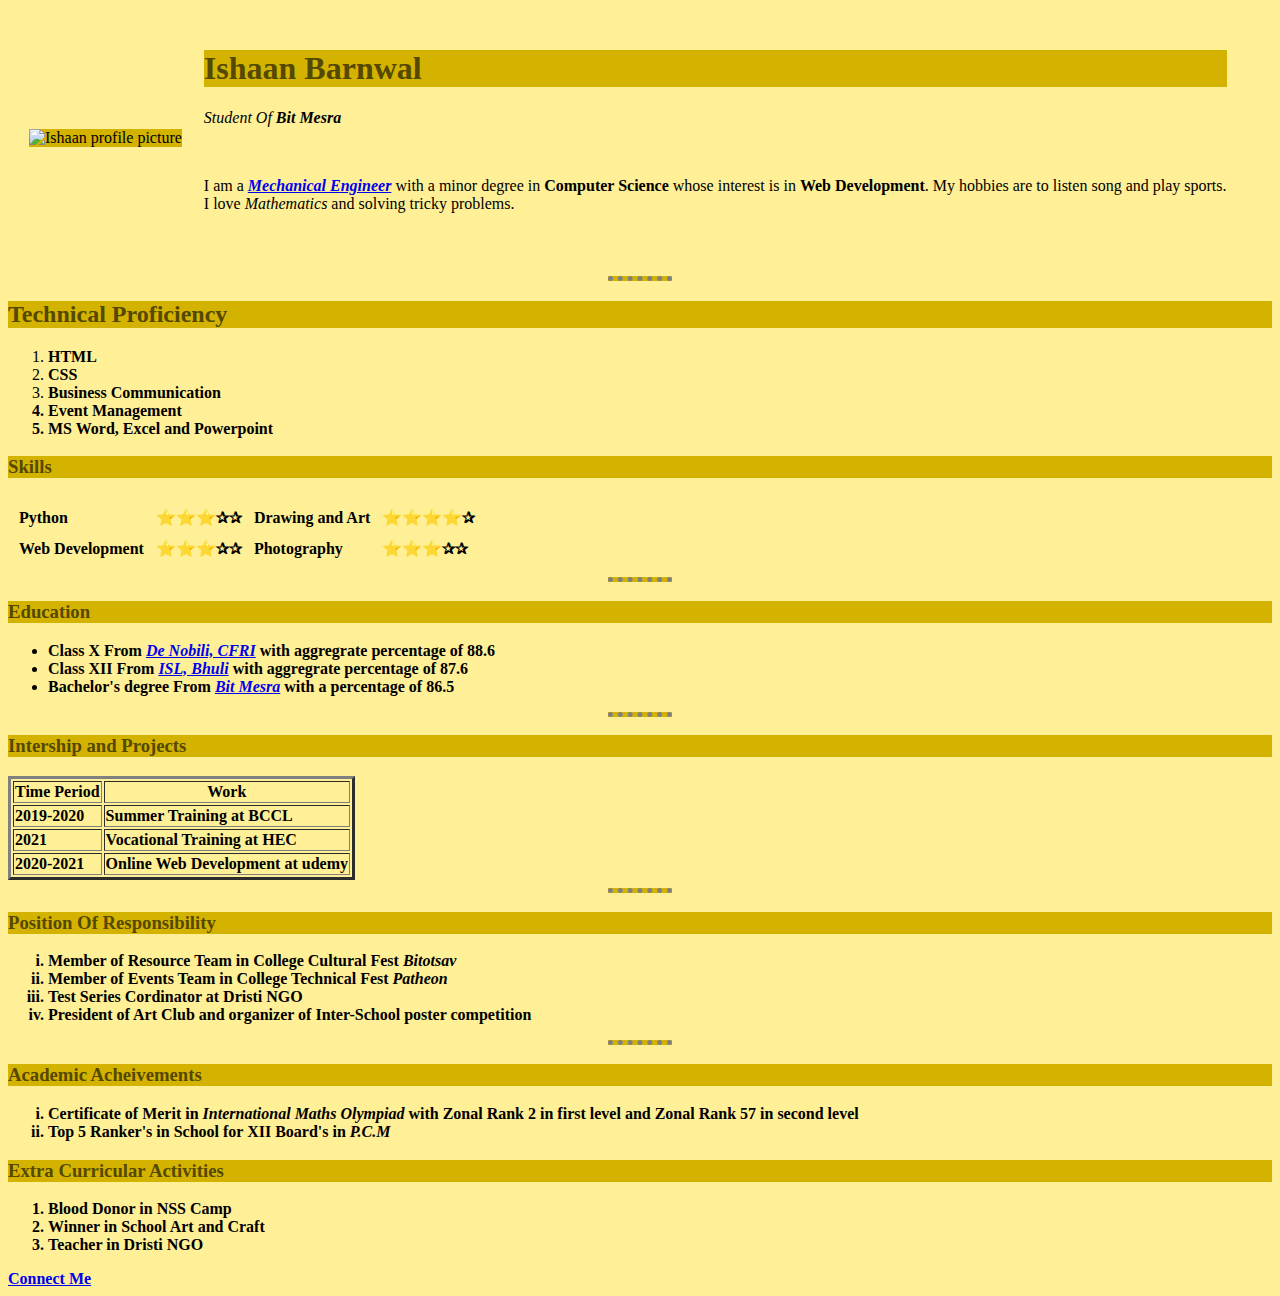
==== index.html @ f68c33fb "Add files via upload" ====
<!DOCTYPE html>
<html lang="en" dir="ltr">

<head>
  <meta charset="utf-8">
  <title> Ishaan's Resume</title>
  <link rel="stylesheet" href="css/styles.css" />
</head>

<body>
  <table cellspacing="20">
    <tr>
      <td><img class="Ishaan" src="images/Ishaan.jpg" height="250" width="250" alt="Ishaan profile picture"></td>
      <td>
      <h1 id="Main">Ishaan Barnwal</h1>
      <p>
        <em>Student Of <strong>Bit Mesra</strong></em>
      </p>
      <br>
      <p>
        I am a <a href="https://bitmesra.ac.in/Show_Department_Section?cid=1&deptid=74"><em><strong>Mechanical Engineer</strong></em></a> with a minor degree in <strong>Computer Science</strong> whose interest is in <strong>Web Development</strong>. My hobbies are to listen song and play sports.
        <br />I love <em>Mathematics</em> and solving tricky problems.<br />
      </p>
      <br>
      </td>
    </tr>
  </table>
  <hr />
  <h2>Technical Proficiency</h2>
  <ol Type=">">
    <li>
    <strong>HTML</strong>
    </li>
    <li>
      <strong>CSS</strong>
    </li>
    <li>
     <strong>Business Communication<strong>
    </li>
    <li>
     <strong>Event Management<strong>
    </li>
    <li>
     <strong>MS Word, Excel and Powerpoint<strong>
    </li>
    </ol>
  <h3>Skills</h3>
  <table cellspacing="10">
      <tr>
        <td>
          Python
        </td>
        <td>
          ⭐⭐⭐✰✰
        </td>
        <td>
          Drawing and Art
        </td>
        <td>
          ⭐⭐⭐⭐✰
        </td>
      </tr>
      <tr>
        <td>
          Web Development
        </td>
        <td>
          ⭐⭐⭐✰✰
        </td>
        <td>
          Photography
        </td>
        <td>
          ⭐⭐⭐✰✰
        </td>
      </tr>
  </table>
    <hr>
  <h3><strong>Education</strong></h3>
  <p>
  <ul>
    <li>
      Class X From <a href="http://denobilifri.in/"><strong><em>De Nobili, CFRI</em></strong></a> with aggregrate percentage of 88.6
    </li>
    <li>
      Class XII From <a href="http://islbhuli.org/"><strong><em>ISL, Bhuli</em></strong></a> with aggregrate percentage of 87.6
    </li>
    <li>
      Bachelor's degree From <a href="https://bitmesra.ac.in/#"><strong><em>Bit Mesra</em></strong></a> with a percentage of 86.5
    </li>
  </ul>
  <hr>
  <h3>Intership and Projects</h3>
  <table border="3">
    <thead>
      <th>
        Time Period
      </th>
      <th>
        Work
      </th>
    </thead>
    <tbody>
      <tr>
        <td>2019-2020</td>
        <td>Summer Training at BCCL</td>
      </tr>
      <tr>
        <td>2021</td>
        <td>Vocational Training at HEC</td>
      </tr>
      <tr>
        <td>2020-2021</td>
        <td>Online Web Development at udemy</td>
      </tr>
    </tbody>
  </table>
  <hr>
  <h3>Position Of Responsibility</h3>
  <ol Type="i">
    <li>
    <strong>Member of Resource Team in College Cultural Fest<em> Bitotsav</em></strong>
    </li>
    <li>
      <strong>Member of Events Team in College Technical Fest<em> Patheon</em></strong>
    </li>
    <li>
     <strong>Test Series Cordinator at Dristi NGO<strong>
    </li>
    <li>
     <strong>President of Art Club and organizer of Inter-School poster competition<strong>
    </li>
    </ol>
  <hr>
  <h3>Academic Acheivements</h3>
  <ol Type="i">
    <li>
    <strong>Certificate of Merit in <em>International Maths Olympiad</em> with Zonal Rank 2 in first level and Zonal Rank 57 in second level</strong>
    </li>
    <li>
      <strong>Top 5 Ranker's in School for XII Board's in<em> P.C.M</em></strong>
    </li>
    </ol>
    <h3>Extra Curricular Activities</h3>
    <ol Type=">">
      <li>
      <strong>Blood Donor in NSS Camp</strong>
      </li>
      <li>
        <strong>Winner in School Art and Craft</strong>
      </li>
      <li>
        <strong>Teacher in Dristi NGO</strong>
      </li>
      </ol>
  </hr>
  </p>
  <a href="Contact.html">Connect Me</a>
</body>

</html>
---- css/styles.css ----
/***************Tag Selectors**************/
    body{
      background-color:  #ffef96;
    }
    hr{
      border-width: 5px;
      border-style: none;
      border-color: grey;
      border-top-style: dotted;
      width: 5%;
      background-color: #d4b300;
    }
h1{
  color: #554800;
  background-color: #d4b300;
}
h2{
  color: #554800;
  background-color: #d4b300;
}

h3{
  color: #554800;
  background-color: #d4b300;
}
/***************Class Selectors**************/
.Ishaan{
  background-color: #d4b300;
}

.Telephone{
  background-color: grey;
}

/***************ID Selectors**************/
#Main{
  font-family: "Brush Script MT";
  color: #554800;
}
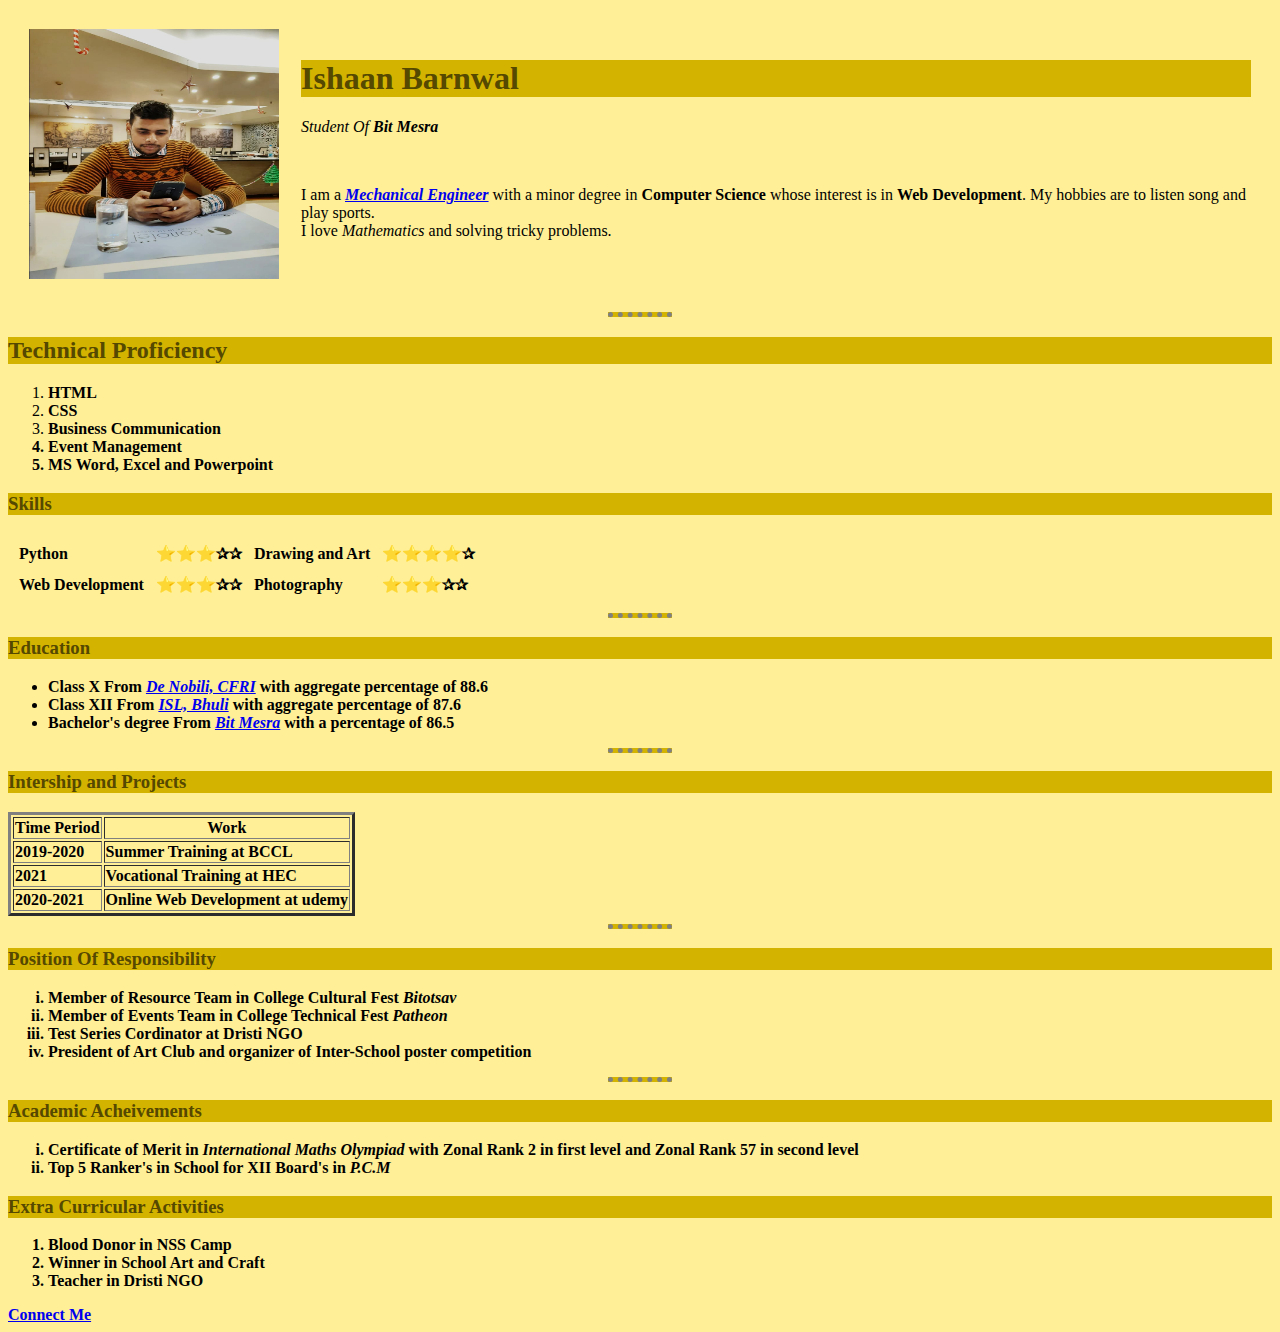
==== commit e8b7d9c9: "Update index.html" ====
--- a/index.html
+++ b/index.html
@@ -80,10 +80,10 @@
   <p>
   <ul>
     <li>
-      Class X From <a href="http://denobilifri.in/"><strong><em>De Nobili, CFRI</em></strong></a> with aggregrate percentage of 88.6
+      Class X From <a href="http://denobilifri.in/"><strong><em>De Nobili, CFRI</em></strong></a> with aggregate percentage of 88.6
     </li>
     <li>
-      Class XII From <a href="http://islbhuli.org/"><strong><em>ISL, Bhuli</em></strong></a> with aggregrate percentage of 87.6
+      Class XII From <a href="http://islbhuli.org/"><strong><em>ISL, Bhuli</em></strong></a> with aggregate percentage of 87.6
     </li>
     <li>
       Bachelor's degree From <a href="https://bitmesra.ac.in/#"><strong><em>Bit Mesra</em></strong></a> with a percentage of 86.5
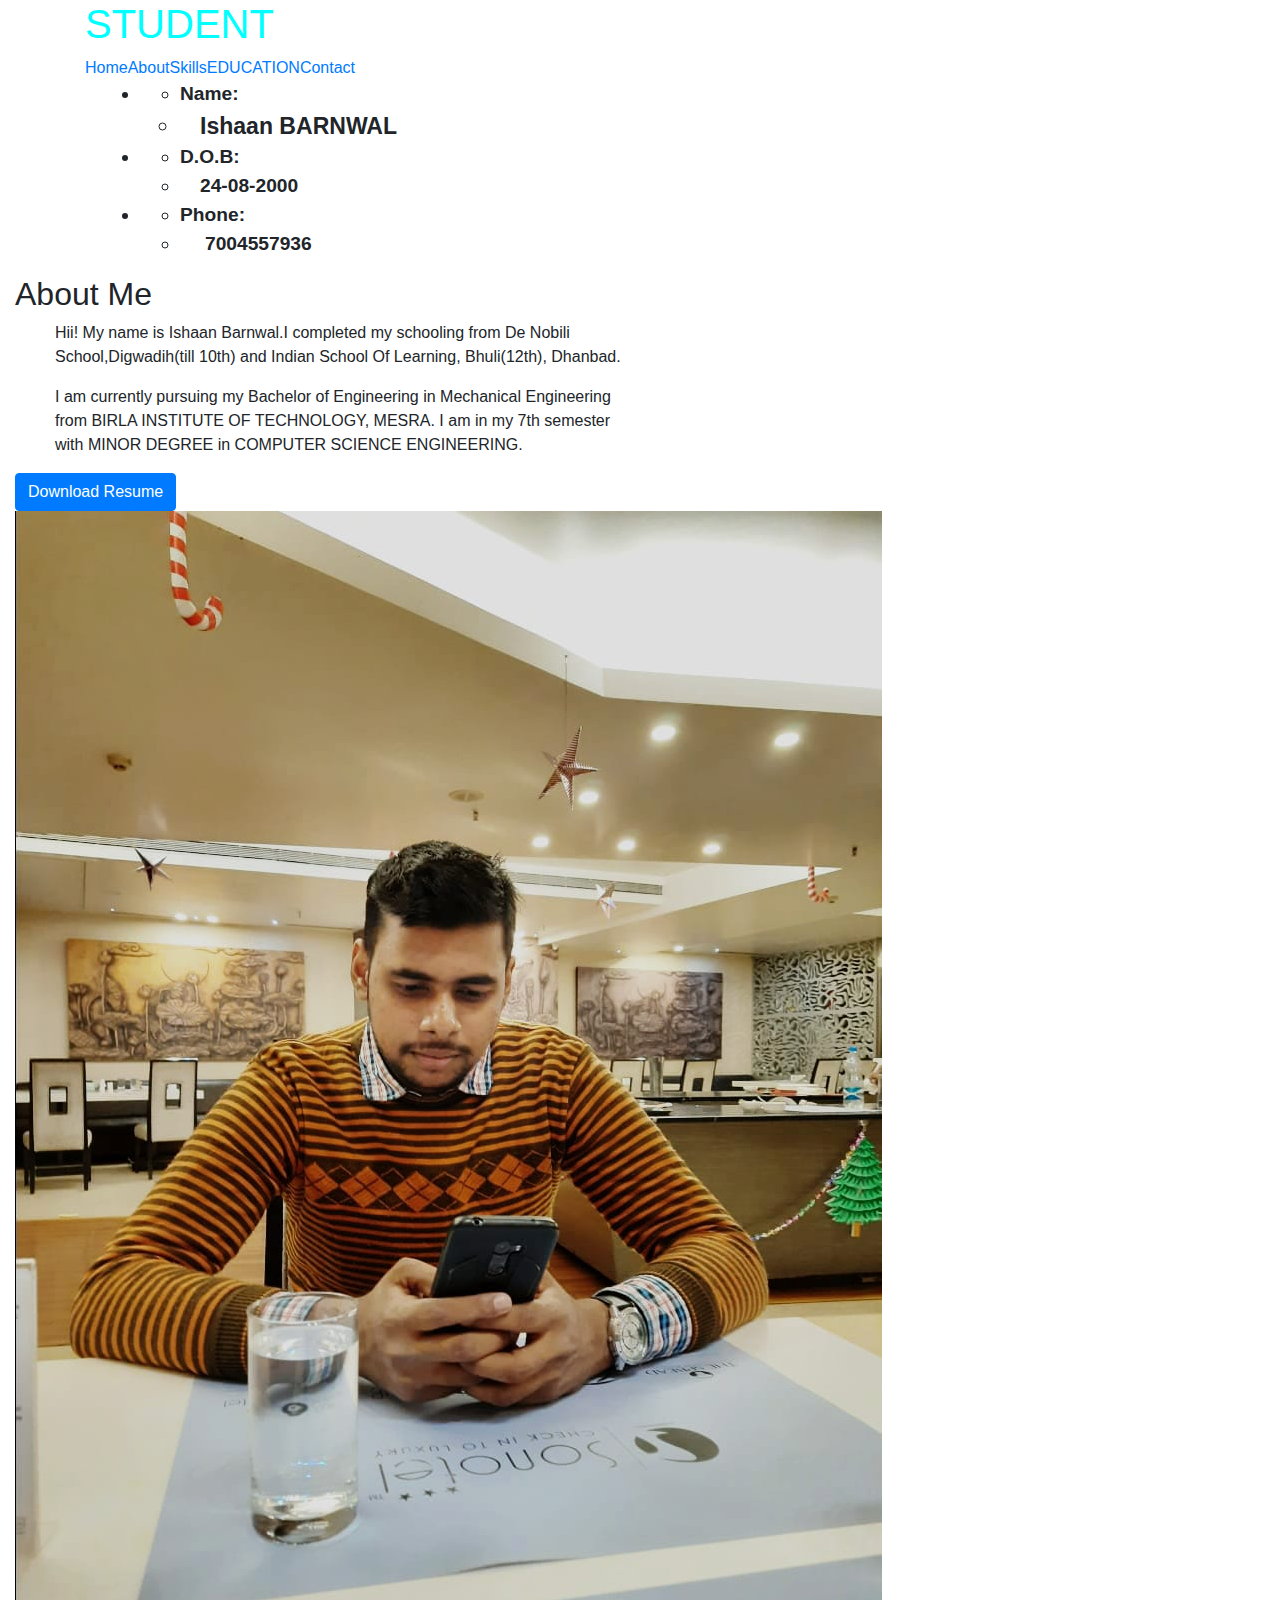
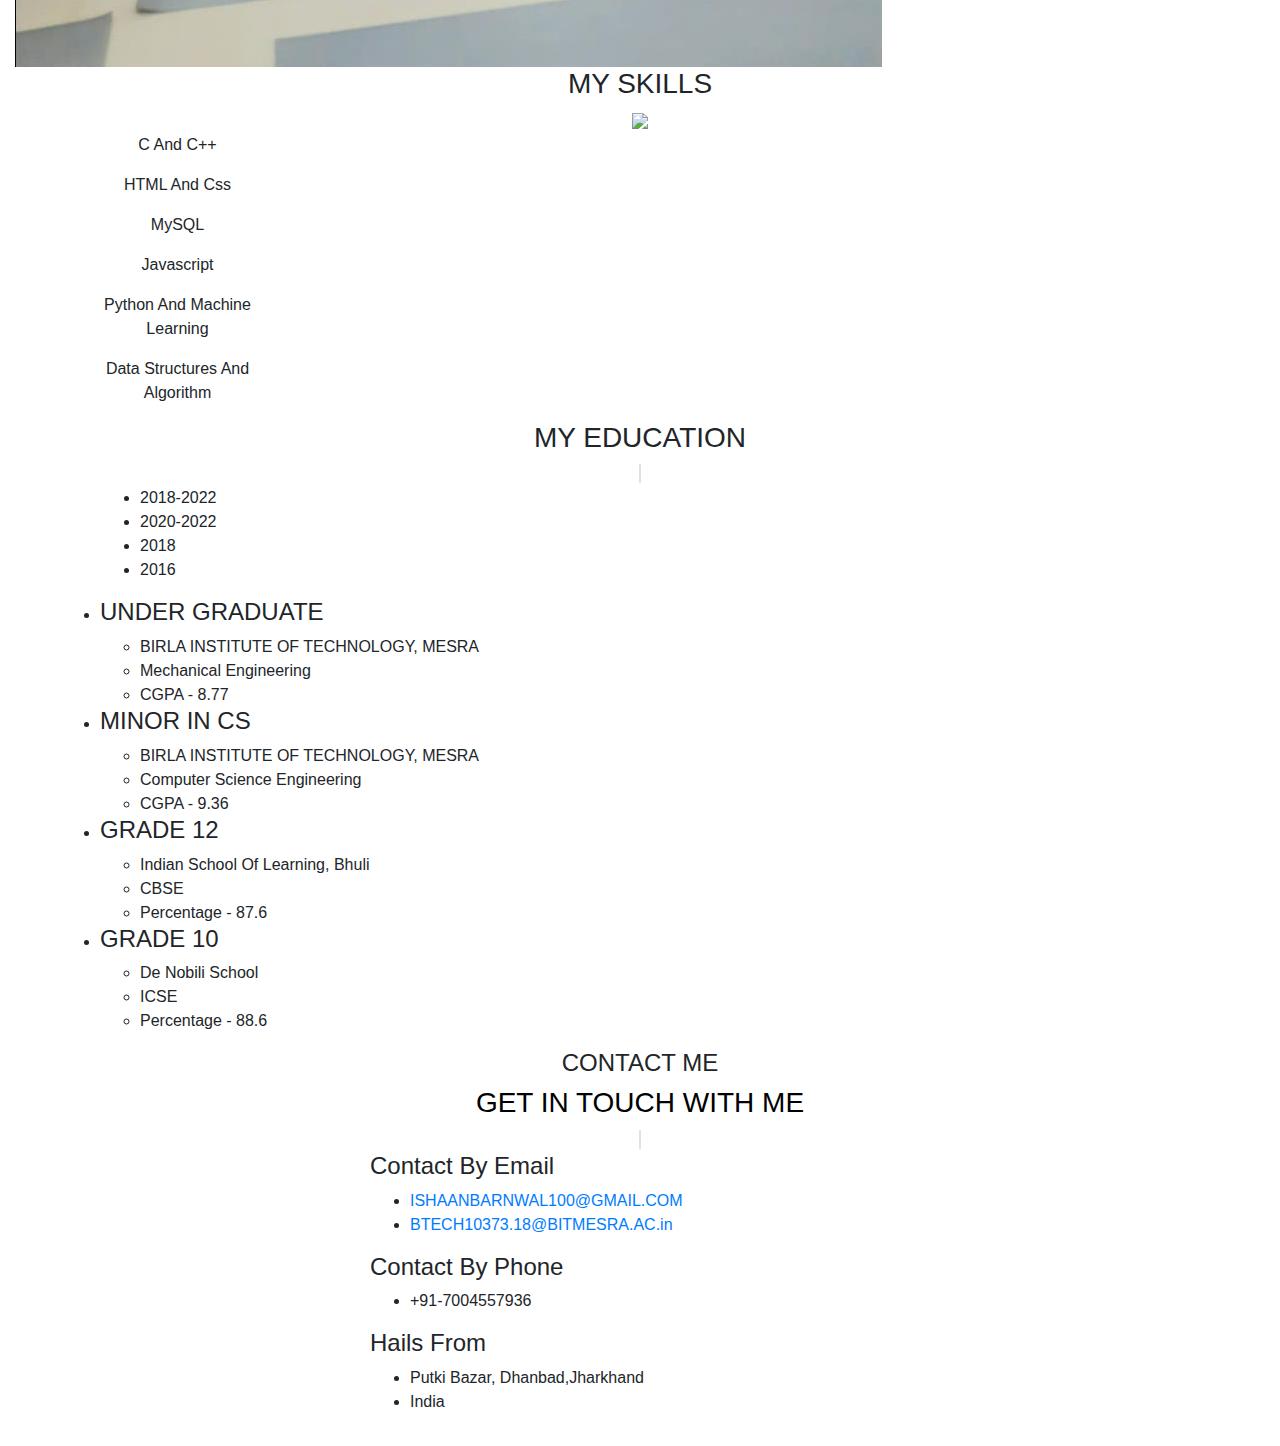
==== commit 0fd4ddf7: "Add files via upload" ====
--- a/index.html
+++ b/index.html
@@ -1,161 +1,335 @@
-<!DOCTYPE html>
-<html lang="en" dir="ltr">
-
+
+<!DOCTYPE HTML>
+<html>
 <head>
-  <meta charset="utf-8">
-  <title> Ishaan's Resume</title>
-  <link rel="stylesheet" href="css/styles.css" />
+<title>Myprofile page</title>
+<link href="css/bootstrap.css" rel='stylesheet' type='text/css' />
+<link href="favicon.png" rel="icon" type="image/png" />
+<link rel="stylesheet" href="https://maxcdn.bootstrapcdn.com/bootstrap/4.3.1/css/bootstrap.min.css">
+<script src="https://ajax.googleapis.com/ajax/libs/jquery/3.3.1/jquery.min.js"></script>
+<script src="https://maxcdn.bootstrapcdn.com/bootstrap/4.3.1/js/bootstrap.min.js"></script>
+
+<!-- Custom Theme files -->
+<link href="css/image1.css" rel='stylesheet' type='text/css' />
+
+
+<!-- Custom Theme files -->
+<meta name="viewport" content="width=device-width, initial-scale=1">
+<meta http-equiv="Content-Type" content="text/html; charset=utf-8" />
+<meta name="keywords" content="cv"/>
+
+<script type="text/javascript">
+		jQuery(document).ready(function($) {
+			$(".scroll").click(function(event){
+				event.preventDefault();
+				$('html,body').animate({scrollTop:$(this.hash).offset().top},1000);
+			});
+		});
+	</script>
+
+<!---- start-smoth-scrolling---->
 </head>
 
 <body>
-  <table cellspacing="20">
-    <tr>
-      <td><img class="Ishaan" src="images/Ishaan.jpg" height="250" width="250" alt="Ishaan profile picture"></td>
-      <td>
-      <h1 id="Main">Ishaan Barnwal</h1>
-      <p>
-        <em>Student Of <strong>Bit Mesra</strong></em>
-      </p>
-      <br>
-      <p>
-        I am a <a href="https://bitmesra.ac.in/Show_Department_Section?cid=1&deptid=74"><em><strong>Mechanical Engineer</strong></em></a> with a minor degree in <strong>Computer Science</strong> whose interest is in <strong>Web Development</strong>. My hobbies are to listen song and play sports.
-        <br />I love <em>Mathematics</em> and solving tricky problems.<br />
-      </p>
-      <br>
-      </td>
-    </tr>
-  </table>
-  <hr />
-  <h2>Technical Proficiency</h2>
-  <ol Type=">">
-    <li>
-    <strong>HTML</strong>
-    </li>
-    <li>
-      <strong>CSS</strong>
-    </li>
-    <li>
-     <strong>Business Communication<strong>
-    </li>
-    <li>
-     <strong>Event Management<strong>
-    </li>
-    <li>
-     <strong>MS Word, Excel and Powerpoint<strong>
-    </li>
-    </ol>
-  <h3>Skills</h3>
-  <table cellspacing="10">
-      <tr>
-        <td>
-          Python
-        </td>
-        <td>
-          ⭐⭐⭐✰✰
-        </td>
-        <td>
-          Drawing and Art
-        </td>
-        <td>
-          ⭐⭐⭐⭐✰
-        </td>
-      </tr>
-      <tr>
-        <td>
-          Web Development
-        </td>
-        <td>
-          ⭐⭐⭐✰✰
-        </td>
-        <td>
-          Photography
-        </td>
-        <td>
-          ⭐⭐⭐✰✰
-        </td>
-      </tr>
-  </table>
-    <hr>
-  <h3><strong>Education</strong></h3>
-  <p>
-  <ul>
-    <li>
-      Class X From <a href="http://denobilifri.in/"><strong><em>De Nobili, CFRI</em></strong></a> with aggregate percentage of 88.6
-    </li>
-    <li>
-      Class XII From <a href="http://islbhuli.org/"><strong><em>ISL, Bhuli</em></strong></a> with aggregate percentage of 87.6
-    </li>
-    <li>
-      Bachelor's degree From <a href="https://bitmesra.ac.in/#"><strong><em>Bit Mesra</em></strong></a> with a percentage of 86.5
-    </li>
-  </ul>
-  <hr>
-  <h3>Intership and Projects</h3>
-  <table border="3">
-    <thead>
-      <th>
-        Time Period
-      </th>
-      <th>
-        Work
-      </th>
-    </thead>
-    <tbody>
-      <tr>
-        <td>2019-2020</td>
-        <td>Summer Training at BCCL</td>
-      </tr>
-      <tr>
-        <td>2021</td>
-        <td>Vocational Training at HEC</td>
-      </tr>
-      <tr>
-        <td>2020-2021</td>
-        <td>Online Web Development at udemy</td>
-      </tr>
-    </tbody>
-  </table>
-  <hr>
-  <h3>Position Of Responsibility</h3>
-  <ol Type="i">
-    <li>
-    <strong>Member of Resource Team in College Cultural Fest<em> Bitotsav</em></strong>
-    </li>
-    <li>
-      <strong>Member of Events Team in College Technical Fest<em> Patheon</em></strong>
-    </li>
-    <li>
-     <strong>Test Series Cordinator at Dristi NGO<strong>
-    </li>
-    <li>
-     <strong>President of Art Club and organizer of Inter-School poster competition<strong>
-    </li>
-    </ol>
-  <hr>
-  <h3>Academic Acheivements</h3>
-  <ol Type="i">
-    <li>
-    <strong>Certificate of Merit in <em>International Maths Olympiad</em> with Zonal Rank 2 in first level and Zonal Rank 57 in second level</strong>
-    </li>
-    <li>
-      <strong>Top 5 Ranker's in School for XII Board's in<em> P.C.M</em></strong>
-    </li>
-    </ol>
-    <h3>Extra Curricular Activities</h3>
-    <ol Type=">">
-      <li>
-      <strong>Blood Donor in NSS Camp</strong>
-      </li>
-      <li>
-        <strong>Winner in School Art and Craft</strong>
-      </li>
-      <li>
-        <strong>Teacher in Dristi NGO</strong>
-      </li>
-      </ol>
-  </hr>
-  </p>
-  <a href="Contact.html">Connect Me</a>
-</body>
-
+<!-- header -->
+<div id="home" class="header">
+	<div class="container">
+	<!-- top-hedader -->
+		<div class="top-header">
+		<!-- /logo -->
+		<!--top-nav---->
+			<div class="top-nav">
+				<div class="navigation">
+					<div class="logo">
+						<h1 style="color: cyan"><a>STUDENT</a></h1>
+					</div>
+					<div class="navigation-right">
+
+						<nav class="link-effect-3" id="link-effect-3">
+						<ul class="nav1 nav nav-wil">
+							<li class="active"><a class="scroll" data-hover="Home" href="#home">Home</a></li>
+							<li><a class="scroll" data-hover="About" href="#about">About</a></li>
+							<li><a class="scroll" data-hover="Skills" href="#skills" >Skills</a></li>
+							<li><a class="scroll" data-hover="Education" href="#work">EDUCATION</a></li>
+							<li><a class="scroll" data-hover="Contact" href="#contact">Contact</a></li>
+							</ul>
+						</nav>
+						<!-- script-for-menu -->
+						<script>
+							$( "span.menu" ).click(function() {
+								$( "ul.nav1" ).slideToggle( 300, function() {
+									 // Animation complete.
+								});
+							});
+						</script>
+						<!-- /script-for-menu -->
+					</div>
+
+				</div>
+			<!-- /top-header -->
+			</div>
+			<div class="banner-info">
+				<div class="col-md-6 header-right">
+
+					<ul style="font-size: 1.2em" class="address">
+
+						<li>
+							<ul class="address-text">
+							<li><b>Name: </b><li style="font-weight:bold;padding-left: 20px; font-size: 120%">Ishaan BARNWAL</li></li>
+							</ul>
+						</li>
+						<li>
+							<ul class="address-text">
+							<li><b>D.O.B: </b><li style="font-weight:bold;padding-left: 20px; font-size: 100%">24-08-2000</li></li>
+							</ul>
+						</li>
+						<li>
+							<ul class="address-text">
+							<li><b>Phone: </b><li style="font-weight:bold;padding-left: 25px;  font-size: 100%">7004557936</li></li>
+							</ul>
+						</li>
+					</ul>
+				</div>
+
+
+			</div>
+		</div>
+	</div>
+</div>
+
+
+<!-- about -->
+<div id="about" class="about">
+	<div class="col-md-6 about-left">
+		<div id="owl-demo1" class="owl-carousel owl-carousel2">
+			<div class="item">
+				<div class="about-left-grid">
+					<h2><span>About Me</span></h2>
+					<ul><p>Hii! My name is Ishaan Barnwal.I completed my schooling from De Nobili School,Digwadih(till 10th) and Indian School Of Learning, Bhuli(12th), Dhanbad.</p>
+	 <p>I am currently pursuing my Bachelor of Engineering in Mechanical Engineering from BIRLA INSTITUTE OF TECHNOLOGY, MESRA.
+	     I am in my 7th semester with MINOR DEGREE in COMPUTER SCIENCE ENGINEERING.</p>
+					</ul>
+					<a class="btn btn-primary" href="Ishaan_Resume.pdf" download>Download Resume</a>
+				</div>
+			</div>
+
+		</div>
+	</div>
+	<div class="col-md-6 about-right">
+		<img src="images/Ishaan.jpg" class="img-responsive" alt="My Photo">
+	</div>
+	<div class="clearfix"> </div>
+	</div>
+
+<div class="about-back"></div>
+
+
+<div class="my-skills text-center" id="skills">
+	<div class="container">
+		<h3>MY SKILLS</h3>
+		<div class="strip text-center"><img src="images/skill.png" alt=" "/></div>
+			<div class="skill-grids">
+				<div class="col-md-2 skills-grid text-center">
+					<div class="circle" id="circles-1"></div>
+					<p>C And C++</p>
+				</div>
+				<div class="col-md-2 skills-grid text-center">
+					<div class="circle" id="circles-2"></div>
+					<p>HTML And Css</p>
+				</div>
+				<div class="col-md-2 skills-grid text-center">
+					<div class="circle" id="circles-3"></div>
+					<p>MySQL</p>
+				</div>
+				<div class="col-md-2 skills-grid text-center">
+					<div class="circle" id="circles-4"></div>
+					<p>Javascript</p>
+				</div>
+				<div class="col-md-2 skills-grid text-center">
+					<div class="circle" id="circles-5"></div>
+					<p>Python And Machine Learning</p>
+				</div>
+				<div class="col-md-2 skills-grid text-center">
+					<div class="circle" id="circles-6"></div>
+					<p>Data Structures And Algorithm</p>
+				</div>
+				<div class="clearfix"> </div>
+
+				 <script type="text/javascript" src="js/circles.js"></script>
+
+				<script>
+					var colors = [
+							['white', '#6ed4c0'],['white', '#6ed4c0'], ['white', '#6ed4c0'], ['white', '#6ed4c0'], ['white', '#6ed4c0'], ['white', '#6ed4c0'], ['white', '#6ed4c0'], ['white', '#6ed4c0']
+						];
+					var percentage=[80,90,70,55,60,85];
+					for (var i = 1; i <7; i++)
+					 {
+						var child = document.getElementById('circles-' + i);
+						Circles.create({
+							id:         child.id,
+							percentage: percentage[i-1],
+							radius:     80,
+							width:      10,
+							number:     percentage[i-1] / 1,
+							text:       '%',
+							colors:     colors[i - 1]
+							});
+					}
+
+				</script>
+		</div>
+	</div>
+</div>
+
+<div class="my-skill-back"></div>
+
+
+<!--work-experience-->
+<div id="work" class="work">
+	<div class="container">
+		<div class="service-head text-center">
+
+			<h3><span>MY EDUCATION</span></h3>
+			<span class="border one"></span>
+		</div>
+		<div class="time-main w3l-agile">
+			<div class="col-md-6 year-info">
+			<ul class="year">
+				<li>2018-2022</li>
+				<li>2020-2022</li>
+				<li>2018</li>
+				<li>2016</li>
+				<div class="clearfix"></div>
+			</ul>
+		</div>
+		<ul class="col-md-6 timeline">
+			<li><div class="timeline-badge info"><i class="glyphicon glyphicon-education" style="color: red"></i></div>
+			<div class="timeline-panel">
+				<div class="timeline-heading">
+					<h4 class="timeline-title">UNDER GRADUATE</h4>
+				</div>
+				<div class="timeline-body">
+					<ul>
+						<li>BIRLA INSTITUTE OF TECHNOLOGY, MESRA</li>
+						<li>Mechanical Engineering</li>
+						<li>CGPA - 8.77</li>
+					</ul>
+				</div>
+			</div>
+			</li>
+
+			<li><div class="timeline-badge info"><i class="glyphicon glyphicon-education" style="color: red"></i></div>
+			<div class="timeline-panel">
+				<div class="timeline-heading">
+					<h4 class="timeline-title">MINOR IN CS</h4>
+				</div>
+				<div class="timeline-body">
+					<ul>
+						<li>BIRLA INSTITUTE OF TECHNOLOGY, MESRA</li>
+						<li>Computer Science Engineering</li>
+						<li>CGPA - 9.36</li>
+					</ul>
+				</div>
+			</div>
+			</li>
+
+			<li><div class="timeline-badge primary"><i class="glyphicon glyphicon-education" style="color: red"></i></div>
+			<div class="timeline-panel">
+				<div class="timeline-heading">
+					<h4 class="timeline-title">GRADE 12</h4>
+				</div>
+				<div class="timeline-body">
+					<ul>
+						<li>Indian School Of Learning, Bhuli</li>
+						<li>CBSE</li>
+						<li>Percentage - 87.6</li>
+					</ul>
+				</div>
+			</div>
+			</li>
+
+			<li><div class="timeline-badge pass"><i class="glyphicon glyphicon-education" style="color: red"></i></div>
+			<div class="timeline-panel">
+				<div class="timeline-heading">
+					<h4 class="timeline-title">GRADE 10</h4>
+				</div>
+				<div class="timeline-body">
+					<ul>
+						<li>De Nobili School</li>
+						<li>ICSE</li>
+						<li>Percentage - 88.6</li>
+					</ul>
+				</div>
+			</div>
+			</li>
+		</ul>
+		<div class="clearfix"></div>
+		</div>
+	</div>
+</div>
+
+<!--//work-experience-->
+<!-- /header -->
+<div class="footer" id="contact">
+	<div class="container">
+		<div class="service-head one text-center">
+			<h4>CONTACT ME</h4>
+			<h3 style="color:BLACK">GET IN TOUCH WITH ME</h3>
+			<span class="border two"></span>
+		</div>
+
+	<div class="mail_us">
+		<div class="row">
+			<div class="col-md-3 hidden-sm-down"></div>
+			<div class="col-md-6 mail_left">
+				<div class="contact-grid1-left">
+					<div class="contact-grid1-left1">
+						<span class="glyphicon glyphicon-envelope" aria-hidden="true"></span>
+						<h4>Contact By Email</h4>
+						<ul>
+							<li><a href="mailto:ishaanbarnwal100@gmail.com">ISHAANBARNWAL100@GMAIL.COM</a></li>
+							<li><a href="mailto:btech10373.18@bitmesra.ac.in">BTECH10373.18@BITMESRA.AC.in</a></li>
+						</ul>
+					</div>
+				</div>
+				<div class="contact-grid1-left">
+					<div class="contact-grid1-left1">
+						<span class="glyphicon glyphicon-earphone" aria-hidden="true"></span>
+						<h4>Contact By Phone</h4>
+						<ul>
+							<li>+91-7004557936</li>
+						</ul>
+					</div>
+				</div>
+				<div class="contact-grid1-left">
+					<div class="contact-grid1-left1">
+						<span class="glyphicon glyphicon-home" aria-hidden="true"></span>
+						<h4>Hails From</h4>
+						<ul>
+							<li>Putki Bazar, Dhanbad,Jharkhand</li>
+							<li>India</li>
+						</ul>
+					</div>
+				</div>
+			</div>
+			<div class="col-md-3 hidden-sm-down"></div>
+		</div>
+		<div class="clearfix"> </div>
+
+		<div class="copy_right text-center">
+			<ul class="social-icons two">
+
+
+			</ul>
+		</div>
+	</div>
+</div>
+			<!-- //footer -->
+
+
+<a class="scroll" data-hover="Home" href="#home" id="toTop" style="display: block;"><span id="toTopHover" style="opacity: 1;"></span>
+
+
+
+	</body>
 </html>
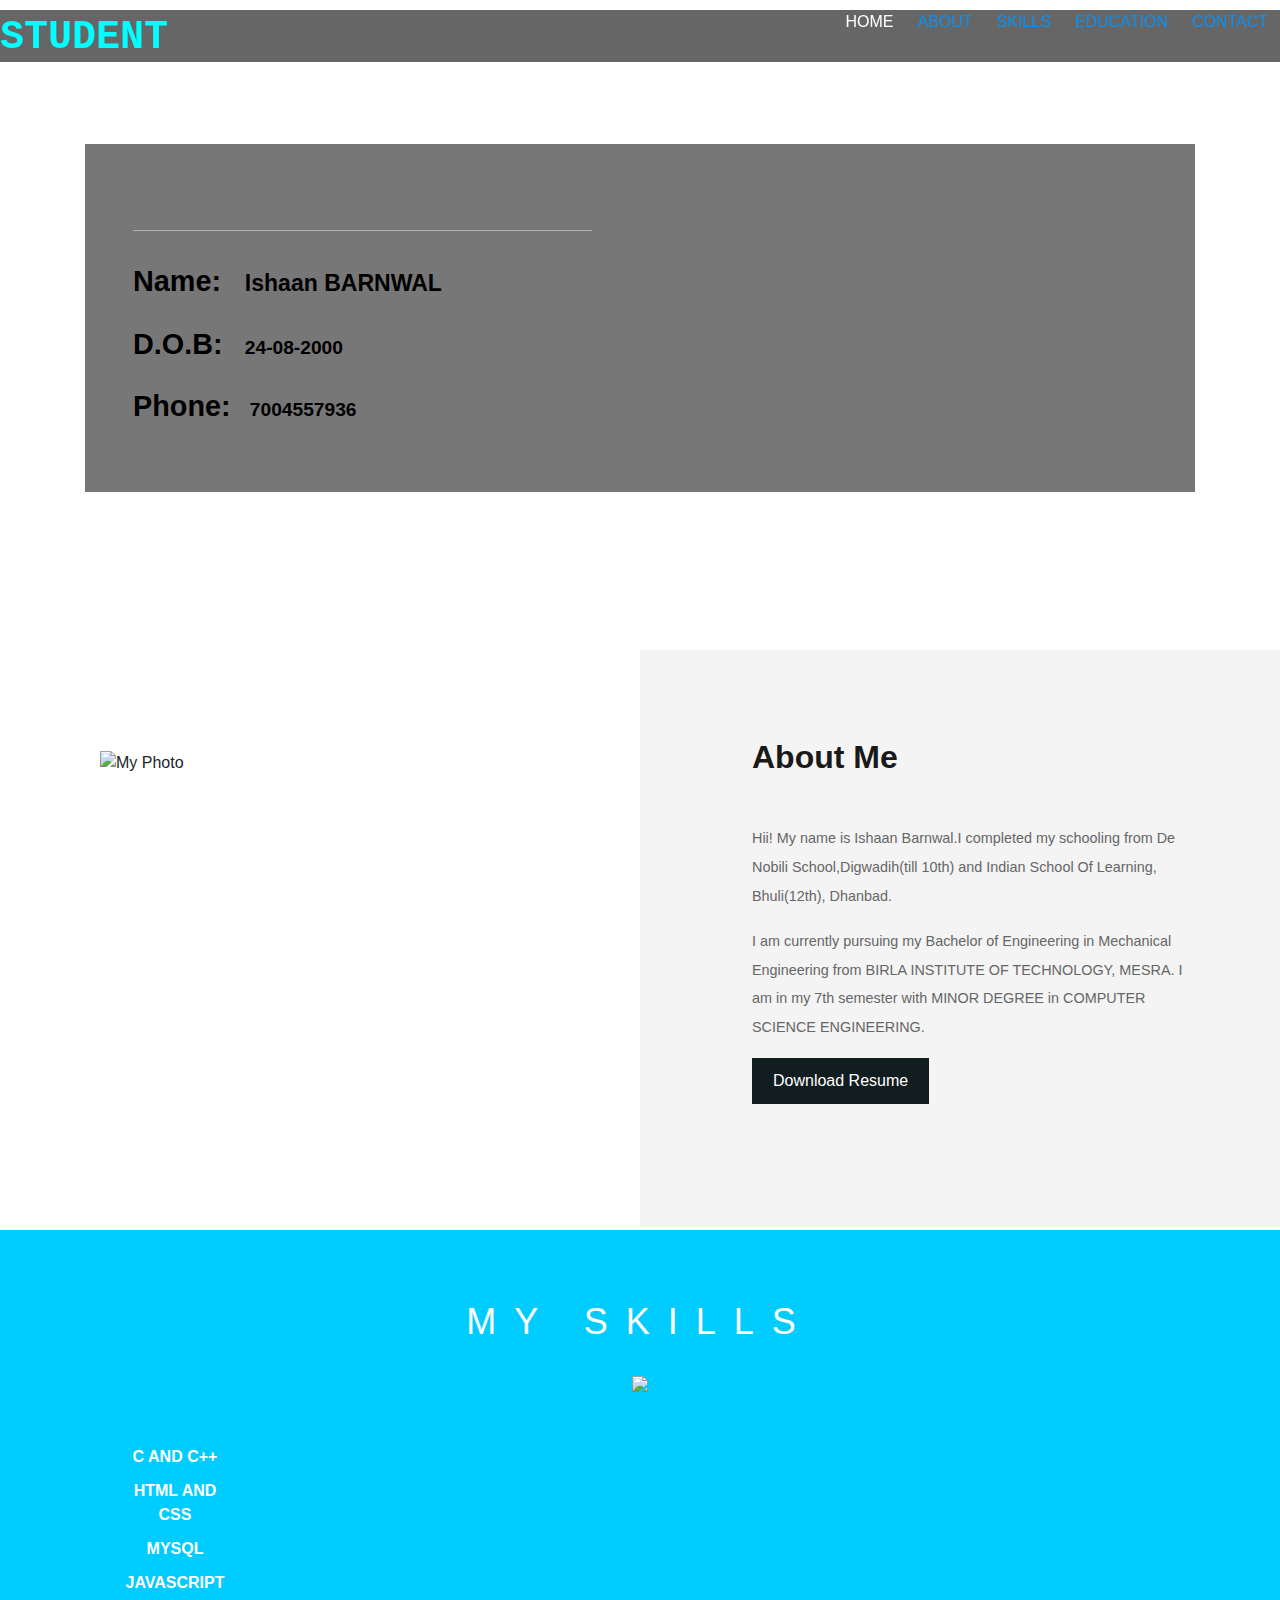
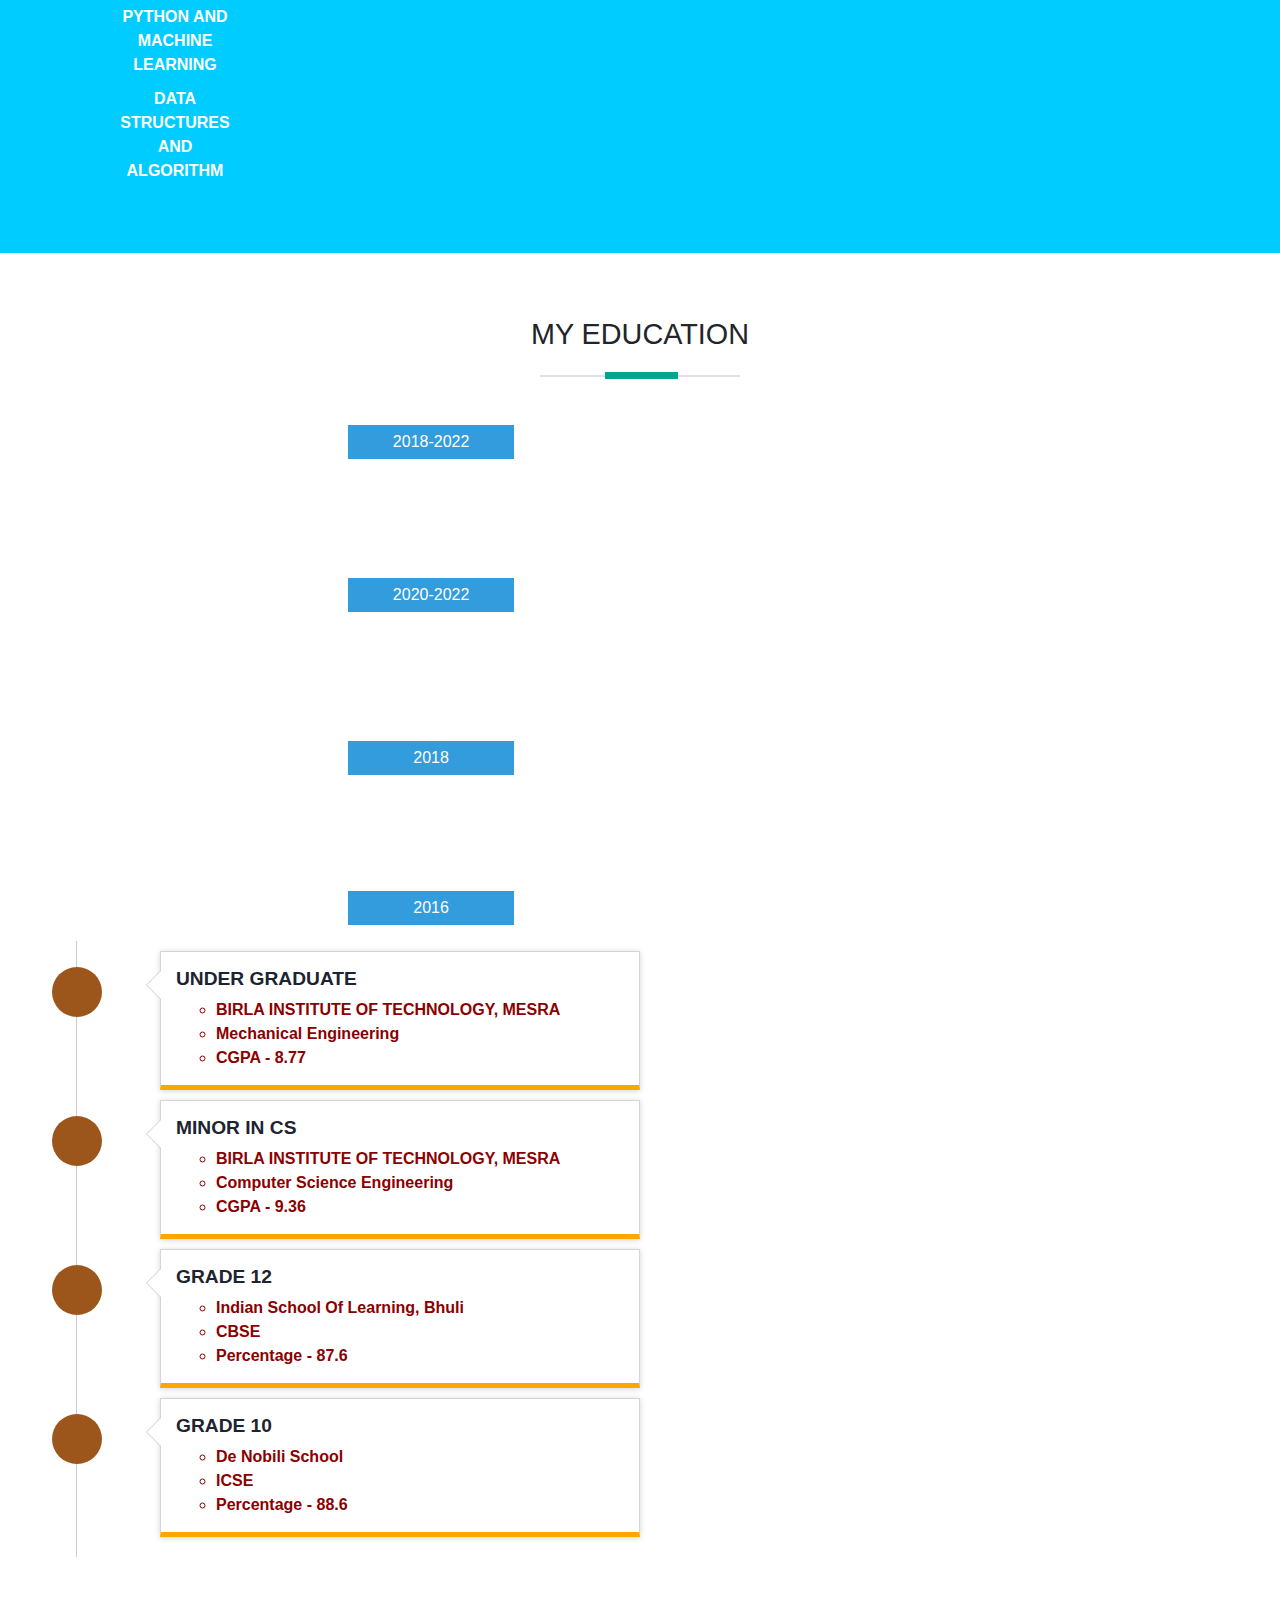
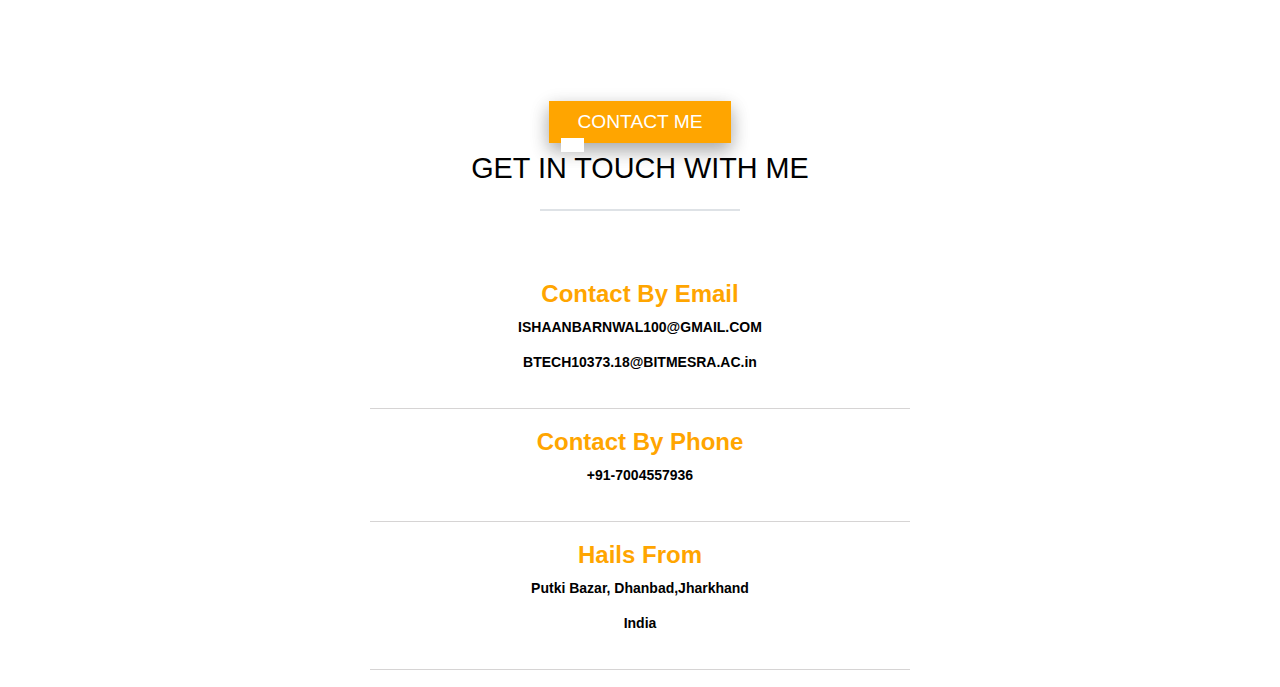
==== commit f02ffb6e: "Update index.html" ====
--- a/index.html
+++ b/index.html
@@ -10,7 +10,7 @@
 <script src="https://maxcdn.bootstrapcdn.com/bootstrap/4.3.1/js/bootstrap.min.js"></script>
 
 <!-- Custom Theme files -->
-<link href="css/image1.css" rel='stylesheet' type='text/css' />
+<link href="/image1.css" rel='stylesheet' type='text/css' />
 
 
 <!-- Custom Theme files -->
--- a/image1.css
+++ b/image1.css
@@ -0,0 +1,1719 @@
+
+html, body{
+    font-family: 'Open Sans', sans-serif;
+    font-size: 100%;
+  	background: #FFf;
+}
+body a{
+	transition:0.5s all;
+	-webkit-transition:0.5s all;
+	-moz-transition:0.5s all;
+	-o-transition:0.5s all;
+	-ms-transition:0.5s all;
+}
+body h1,h2,h3,h4,h5,h6{
+	    font-family: 'Asap', sans-serif;
+}
+/*-- header --*/
+#home {
+    background: url(../images/top_back.jpg) no-repeat center top;
+    background-size: cover;
+    -webkit-background-size: cover;
+    -moz-background-size: cover;
+    -o-background-size: cover;
+    -ms-background-size: cover;
+    min-height:650px;
+	position: relative;
+}
+.top-header {
+	padding: 5em 0;
+}
+.logo h1 {
+    margin: 0;
+    text-transform: uppercase;
+    font-weight: bold;
+     color: cyan;
+}
+.logo h1 a{
+	text-decoration:none;
+	 color: cyan;
+	 font-family: 'Courier New', Courier, monospace;
+}
+
+.logo{
+	float:left;
+}
+.navigation-right{
+	float:right;
+}
+.navigation-right ul li{
+	display:inline-block;
+}
+.navigation-right ul li a{
+	color:#0a90f3;
+    font-size:1em;
+    text-decoration: none;
+    padding: 10px 0;
+	text-transform:uppercase;
+    font-family: 'Open Sans', sans-serif;
+}
+.navigation-right ul li.active a{
+	    color:#ffffff;
+}
+span.menu{
+	display:none;
+}
+/*-- nav-hover --*/
+.link-effect-3 a {
+	padding: 10px 0;
+	margin: 0 12px;
+	color:rgb(243, 8, 212);
+	text-shadow: none;
+	position: relative;
+    font-family: 'Open Sans', sans-serif;
+}
+.link-effect-3 a::before {
+	position: absolute;
+	top: 0;
+	left: 0;
+	overflow: hidden;
+	padding: 10px 0;
+	max-width: 0;
+	border-bottom: 3px solid orange;
+    color: orange;
+	content: attr(data-hover);
+	-webkit-transition: max-width 0.5s;
+	-moz-transition: max-width 0.5s;
+	transition: max-width 0.5s;
+}
+.link-effect-3 a:hover::before {
+	max-width: 100%;
+}
+/*--banner-info--*/
+.banner-info {
+    background:rgba(23, 20, 20, 0.58);
+    margin-top: 4em;
+}
+.header-left {
+    padding: 3em;
+}
+.header-right {
+    padding: 3em;
+}
+ul.address-text {
+    padding: 0;
+}
+ul.address {
+    padding: 0;
+}
+.header-left img {
+    width: 100%;
+     margin-top: 19px;
+}
+.header-right {
+    padding-left: 3em;
+}
+.header-right h1 {
+    font-size: 3em;
+    color: #fff;
+    margin: 0.5em 0 0;
+    font-weight: bold;
+}
+.header-right h1 {
+    font-size: 2.5em;
+    color: yellow;
+    background: #00a78e;
+    display: inline-block;
+    padding: .5em 1.5em;
+    position: relative;
+	    box-shadow: 0 8px 17px 0 rgba(0,0,0,0.2),0 6px 20px 0 rgba(0,0,0,0.19);
+}
+.header-right h1:before {
+       width: 0;
+    height: 0;
+    position: absolute;
+    content: '';
+    bottom: -9px;
+    left: 12px;
+    border-style: solid;
+    border-width: 14px 11px 0 12px;
+    border-color: #00a78e transparent transparent transparent;
+}
+.service-head h4 {
+    font-size: 1.2em;
+    color: #FFF;
+
+    display: inline-block;
+    padding: .5em 1.5em;
+    position: relative;
+	    box-shadow: 0 8px 17px 0 rgba(0,0,0,0.2),0 6px 20px 0 rgba(0,0,0,0.19);
+}
+.service-head h4:before {
+    width: 0;
+    height: 0;
+    position: absolute;
+    content: '';
+    bottom: -9px;
+    left: 12px;
+    border-style: solid;
+    border-width: 14px 11px 0 12px;
+
+
+}
+.header-right h6 {
+       font-size: 1em;
+    color: #C7C7C7;
+    margin-top: 0.8em;
+    letter-spacing: 3px;
+    text-transform: uppercase;
+}
+ul.address {
+    margin-top: 2em;
+    border-top: 1px solid #AFAFAF;
+    padding-top: 0.5em;
+}
+ul.address li {
+    display: block;
+}
+ul.address li ul.address-text li {
+    display: inline-block;
+    font-size: 1em;
+    color:black;
+    margin-top: 1em;
+	font-weight: 500;
+}
+ul.address li ul.address-text li:nth-child(1){
+	width: 20%;
+}
+ul.address li ul.address-text li a {
+    color: #fff;
+	text-decoration:none;
+}
+ul.address li ul.address-text li a:hover{
+        color: #00a78e;
+}
+ul.address-text b {
+    color:black;
+	font-size:1.5em;
+}
+/*--social-icons--*/
+ul.social-icons{
+	    display: block;
+    padding: 0;
+    background:#00a78e;
+    padding:1.3em 0;
+    text-align: center;
+	margin:0;
+}
+.social-icons li {
+    display: inline-block;
+    margin-right: 1%;
+}
+.social-icons li a{
+    filter: invert(100%);
+    background: url(../images/social-icons2.png) no-repeat 3px 3px;
+    display: block;
+    height: 32px;
+    width: 32px;
+	margin-right: 1em;
+	-webkit-transition: .5s all;
+    transition: .5s all;
+    -moz-transition: .5s all;
+}
+.social-icons li a:before {
+	content: '';
+    display: block;
+    height: 32px;
+    width: 32px;
+       border: 2px solid #fff;
+	-webkit-transform: rotate(45deg);
+	transform: rotate(45deg);
+	-moz-transform: rotate(45deg);
+	-o-transform: rotate(45deg);
+	-ms-transform: rotate(45deg);
+    box-shadow: 0 8px 17px 0 rgba(0,0,0,0.2),0 6px 20px 0 rgba(0,0,0,0.19);
+}
+.social-icons li a.fb{
+	background-position: 3px -30px;
+}
+.social-icons li a.in{
+      background-position: 3px -62px;
+}
+.social-icons li a:hover::before {
+    border-color: #00a78e;
+	    box-shadow: 0 8px 17px 0 rgba(0,0,0,0.2),0 6px 20px 0 rgba(0,0,0,0.19);
+}
+.btn-primary {
+	color: #fff;
+	background-color: #121d1f;
+	padding: 10px 20px;
+	border-color: #121d1f;
+	border-radius: 0;
+}
+.btn-primary:hover, .btn-primary:focus, .btn-primary.focus, .btn-primary:active, .btn-primary.active {
+	color: #fff;
+	background-color: #7bc3d1;
+	border-color: #7bc3d1;
+}
+.btn-primary i.fa {
+	margin-right: 10px;
+}
+
+/*-- about-us --*/
+span.border {
+    width: 18%;
+    background: #8C8989;
+    height: 1px;
+    display: block;
+    margin-top: 26px;
+    position: relative;
+    margin: 23px auto 0px;
+}
+ span.border:after {
+       content: ' ';
+    position: absolute;
+    border-color: orange;
+    height: 7px;
+    display: block;
+    width: 73px;
+    top: -4px;
+    left: 103px;
+}
+span.border.one:after {
+    content: ' ';
+    position: absolute;
+    background: #00a78e;
+    height: 7px;
+    display: block;
+    width: 73px;
+    top: -4px;
+    left: 64px;
+}
+.about-left-grid h3{
+	font-size:2.5em;
+	color:#FFF;
+}
+.about-left-grid{
+	width:70%;
+	float:right;
+    margin-right: 10em;
+	min-height:433px;
+}
+.about-left-grid h2{
+	color:#191919;
+	font-size:2em;
+}
+.about-left-grid h2 span{
+	font-weight:700;
+}
+.about-left-grid p{
+    color: #666666;
+    font-size:1em;
+    line-height: 2em;
+    margin-top: 1.5em;
+}
+.about-left-grid ul{
+	margin:3em 0 0 0;
+	padding:0;
+}
+.about-left-grid ul li{
+	/*display:inline-block;*/
+	margin-bottom:15px;
+	text-align:justify;
+	font-size:120%;
+}
+.about-left-grid ul li:nth-child(1){
+	margin-right: 0.2em;
+}
+.about-left {
+    padding: 4.5em 0 4.7em 0;
+    float: right;
+    background: #f4f4f4;
+}
+.about-left-grid ul li a {
+       padding: 0.6em 2em;
+    font-size: 1.2em;
+    color: #00a78e;
+    border: 2px solid #00a78e;
+    text-decoration: none;
+    border-radius: 1.5em;
+    -webkit-border-radius: 1.5em;
+    -moz-border-radius: 1.5em;
+    -o-border-radius: 1.5em;
+    -ms-border-radius: 1.5em;
+}
+.about-left-grid ul li a:hover{
+	background:#00a78e;
+	color:#FFF;
+	border-radius:1.5em;
+	-webkit-border-radius:1.5em;
+	-moz-border-radius:1.5em;
+	-o-border-radius:1.5em;
+	-ms-border-radius:1.5em;
+}
+.about-right{
+	    float: left;
+	padding:100px;
+	background:no-repeat;
+	min-height:580px;
+	background-size: cover;
+   -o-background-size: cover;
+   -webkit-background-size: cover;
+   -moz-background-size: cover;
+   -ms-background-size: cover;
+}
+
+/*-- clients --*/
+
+#work {
+    padding: 5em 0;
+}
+.timeline {
+  list-style: none;
+    padding: 10px 0 10px;
+  position: relative;
+}
+.timeline:before {
+      top: 0;
+    bottom: 0;
+    position: absolute;
+    content: " ";
+    width: 1px;
+    background-color: #ccc;
+       left: -9px;
+    margin-right: -1.5px;
+}
+
+.timeline > li {
+  margin-bottom:10px;
+  position: relative;
+}
+
+.timeline > li:before,
+.timeline > li:after {
+  content: " ";
+  display: table;
+}
+
+.timeline > li:after {
+  clear: both;
+}
+
+.timeline > li > .timeline-panel {
+  width: calc( 100% - 75px );
+    float: right;
+    border: 1px solid #d4d4d4;
+     padding: 15px 15px;
+    position: relative;
+  -webkit-box-shadow: 0 1px 6px rgba(0, 0, 0, 0.175);
+   box-shadow: 0 1px 6px rgba(0, 0, 0, 0.175);
+      background: #fff;
+	  border-bottom: 5px solid orange;
+
+}
+h4.timeline-title a {
+    margin: 0;
+    padding: 5px 0;
+    color:#333;
+}
+h4.timeline-title a:hover {
+    color: #00C6D7;
+}
+.timeline-body p {
+    font-size: 0.9em;
+    margin: 0;
+    padding: 0;
+    color: #777;
+    line-height: 1.9em;
+}
+.timeline > li > .timeline-panel:before {
+  position: absolute;
+  top: 18px;
+  left: -15px;
+  display: inline-block;
+  border-top: 15px solid transparent;
+  border-right: 15px solid #ccc;
+  border-left: 0 solid #ccc;
+  border-bottom: 15px solid transparent;
+  content: " ";
+}
+
+.timeline > li > .timeline-panel:after {
+  position: absolute;
+  top:19px;
+  left: -14px;
+  display: inline-block;
+  border-top: 14px solid transparent;
+  border-right: 14px solid #fff;
+  border-left: 0 solid #fff;
+  border-bottom: 14px solid transparent;
+  content: " ";
+}
+
+.timeline > li > .timeline-badge {
+  color: white;
+  width: 50px;
+  height: 50px;
+  line-height: 50px;
+  font-size: 1.4em;
+  text-align: center;
+  position: absolute;
+  top: 16px;
+  left: -33px;
+  margin-right: -25px;
+  background-color: #999999;
+  z-index: 100;
+  border-top-right-radius: 50%;
+  border-top-left-radius: 50%;
+  border-bottom-right-radius: 50%;
+  border-bottom-left-radius: 50%;
+}
+
+.timeline-badge.primary {
+  background-color: #9c561c !important;
+}
+
+.timeline-badge.success {
+  background-color: #237f52 !important;
+}
+
+.timeline-badge.warning {
+  background-color: #f0ad4e !important;
+}
+
+.timeline-badge.danger {
+  background-color: #bb1e10 !important;
+}
+.timeline-badge.pass {
+  background-color: #9c561c !important;
+}
+.timeline-badge.info {
+  background-color: #9c561c !important;
+}
+h4.timeline-title {
+       color: #1b242f;
+    font-size: 1.2em;
+        font-weight: 600;
+}
+ul.year {
+    text-align: right;
+	    margin-left: 13em;
+}
+ul.year li {
+     list-style: none;
+    margin-top:30px;
+    font-size: 1em;
+    color: #fff;
+    text-align: center;
+    background: #329cdc;
+    padding: 5px 0;
+    width:60%;
+    display: block;
+}
+ul.year li:nth-child(2){
+	    margin-top: 119px;
+}
+ul.year li:nth-child(3){
+	    margin-top: 129px;
+}
+ul.year li:nth-child(4){
+	    margin-top: 116px;
+}
+ul.year li:nth-child(5){
+	    margin-top: 112px;
+}
+.timeline-badge.success i {
+    font-size: 0.9em;
+}
+.time-main {
+    margin-top: 3em;
+}
+/*--//work--*/
+
+.sap_tabs{
+	clear:both;
+	padding: 0em 0 0em;
+}
+.resp-tabs-list {
+	text-align:center;
+    list-style: none;
+    margin: 3em 0 4em 0;
+    padding: 0;
+}
+.resp-tab-item{
+       margin: 0 3px;
+    padding: 10px 20px;
+    text-decoration: none;
+    color: #343A4E;
+    cursor: pointer;
+    font-size: 18px;
+    text-transform: uppercase;
+    border: 2px solid #00a78e;
+    display: inline-block;
+    text-align: center;
+    list-style: none;
+    outline: none;
+    -webkit-transition: all 0.3s ease-out;
+    -moz-transition: all 0.3s ease-out;
+    -ms-transition: all 0.3s ease-out;
+    -o-transition: all 0.3s ease-out;
+    transition: all 0.3s ease-out;
+    text-transform: Capitalize;
+    font-weight: 600;
+}
+.resp-tab-active,.resp-tab-item:hover{
+	color: #fff;
+       border: 2px solid #00a78e;
+    background:#00a78e;
+}
+.resp-tabs-container {
+	padding: 0px;
+	clear: left;
+}
+h2.resp-accordion {
+	cursor: pointer;
+	padding: 5px;
+	display: none;
+}
+.resp-tab-content {
+	display: none;
+}
+.resp-content-active, .resp-accordion-active {
+   display: block;
+}
+
+.modal-header {
+    border: none;
+}
+button.close{
+	outline:none;
+}
+.modal-dialog {
+    width: 600px;
+    margin: 13em auto 0;
+}
+.port-modal{
+	background:none;
+	box-shadow:none;
+	border:none;
+	outline:none;
+}
+div#portfolioModal1,div#portfolioModal2,div#portfolioModal3,div#portfolioModal4,div#portfolioModal5,div#portfolioModal6,div#portfolioModal7,div#portfolioModal8,div#portfolioModal9,div#portfolioModal10 {
+
+   background: rgba(0, 0, 0, 0.55);
+}
+.team-gd img {
+    width: 100%;
+	border-bottom: 9px solid rgba(0, 0, 0, 0.81);
+}
+/*-- portfolio --*/
+
+#portfolio .portfolio-item {
+    right: 0;
+    margin: 0 0 15px;
+}
+#portfolio .portfolio-item .portfolio-link {
+    display: block;
+    position: relative;
+    margin: 0 auto;
+    max-width: 400px;
+}
+#portfolio .portfolio-item .portfolio-link .caption {
+    position: absolute;
+    width: 100%;
+    height: 100%;
+    opacity: 0;
+    background: rgba(24,188,156,.9);
+    -webkit-transition: all ease .5s;
+    -moz-transition: all ease .5s;
+    transition: all ease .5s;
+}
+#portfolio .portfolio-item .portfolio-link .caption:hover {
+    opacity: 1;
+}
+#portfolio .portfolio-item .portfolio-link .caption .caption-content {
+    position: absolute;
+    top: 50%;
+    width: 100%;
+    height: 20px;
+    margin-top: -12px;
+    text-align: center;
+    font-size: 20px;
+    color: #fff;
+}
+#portfolio .portfolio-item .portfolio-link .caption .caption-content i {
+    margin-top: -12px;
+	font-size: 35px;
+}
+#portfolio * {
+    z-index: 2;
+}
+@media(min-width:767px) {
+    #portfolio .portfolio-item {
+    margin: 0 0 30px;
+    }
+}
+
+.portfolio-modal .modal-content h3 {
+    margin: 0 0 44px 0px;
+    font-size: 2em;
+    color: #fff;
+}
+.portfolio-modal .modal-content img {
+    margin: 0 auto;
+}
+.portfolio-modal .modal-content p {
+	font-size: 14px;
+    padding: 2em 0;
+    line-height: 1.8em;
+    color: #fff;
+}
+.portfolio-modal .close-modal {
+    position: absolute;
+    top: 25px;
+    right: 25px;
+   width: 45px;
+    height: 45px;
+    background-color: transparent;
+    cursor: pointer;
+    z-index: 1;
+}
+.portfolio-modal .close-modal:hover {
+    opacity: .7;
+}
+.col-lg-offset-2 {
+    margin-left: 0;
+	margin:30px auto 0;
+	float:none;
+}
+.portfolio-modal .close-modal .lr {
+    z-index: 1051;
+    width: 1px;
+    height:45px;
+    margin-left: 35px;
+    background-color: #fff;
+    -webkit-transform: rotate(45deg);
+    -ms-transform: rotate(45deg);
+    transform: rotate(45deg);
+}
+.portfolio-modal .close-modal .lr .rl {
+    z-index: 1052;
+    width: 1px;
+    height:45px;
+    background-color: #fff;
+    -webkit-transform: rotate(90deg);
+    -ms-transform: rotate(90deg);
+    transform: rotate(90deg);
+}
+.team-gd {
+    padding: 0;
+	position:relative;
+}
+.bottom-top {
+    margin: 0 auto;
+    text-align: center;
+}
+
+#port {
+    padding:5em 0 0 0;
+	    background: #f4f4f4;
+}
+/*-- //portfolio --*/
+
+/*-- contact --*/
+.mail_us{
+    margin-bottom: 50px;
+    margin-top: 50px;
+}
+.contact-grid1-left {
+    width: 100%;
+}
+.contact-grid1-left1 {
+    padding:1.2em;
+    border-bottom: 1px ridge rgb(214, 212, 212);
+    background:rgba(255,255,255,0.6);
+    text-align: center;
+}
+.contact-grid1-left1 span {
+    font-size: 1.5em;
+      color: orange;
+}
+.contact-grid1-left1 ul{
+	padding:0;
+}
+.contact-grid1-left1 ul li {
+    list-style-type: none;
+    margin-bottom: 1em;
+    font-size: 14px;
+    color:black;
+}
+.contact-grid1-left1 a:hover {
+    color:red;
+}
+.contact-grid1-left1 a {
+      font-size: 14px;
+    color:black;
+    text-decoration: none;
+}
+ul.social-icons.two {
+    display: block;
+    padding: 0;
+    margin: 2em 0;
+    background: none;
+}
+.navbar-default .navbar-nav > li > a.active {
+    color: #F2593A !important;
+}
+.mail_left img{
+	width:100%;
+}
+.mail_right input[type="text"], .mail_right input[type="email"], .mail_right textarea {
+       background: none;
+    width: 100%;
+    color: black;
+    padding: 19px 10px;
+    margin-bottom: 24px;
+    outline: none;
+    border: 2px solid #00a78e;
+}
+.mail_right textarea {
+	height:200px;
+	resize:none;
+}
+.mail_right input[type="submit"] {
+        border: none;
+    outline: none;
+    color: #fff;
+    background: #212322;
+    font-size: 16px;
+    padding: 13px 40px;
+}
+.mail_right input[type="submit"]:hover{
+ background: #00a78e;
+	    transition: 0.5s all ease;
+    -webkit-transition: 0.5s all ease;
+    -moz-transition: 0.5s all ease;
+    -o-transition: 0.5s all ease;
+    -ms-transition: 0.5s all ease;
+	color:#fff;
+}
+.contact iframe{
+	width:100%;
+	height:400px;
+	outline:none;
+}
+.mail_right {
+    background:rgba(255,255,255,0.6);
+    padding: 1.3em;
+}
+span.border.two {
+    width: 18%;
+    background: #fff;
+    height: 1px;
+    display: block;
+    margin-top: 26px;
+    position: relative;
+    margin: 23px auto 0px;
+}
+span.border.two:after {
+    content: ' ';
+    position: absolute;
+    height: 7px;
+    display: block;
+    width: 73px;
+    top: -4px;
+    left:65px;
+}
+/*-- footer --*/
+.footer {
+    background: url(../images/bg4.jpg) no-repeat center top;
+    background-size: cover;
+    -webkit-background-size: cover;
+    -moz-background-size: cover;
+    -o-background-size: cover;
+    -ms-background-size: cover;
+    min-height: 650px;
+    padding:5em 0 0em 0;
+}
+.footer_top ul li{
+	font-size:22px;
+	line-height:2em;
+	list-style-type:none;
+	text-transform:uppercase;
+	display:inline-block;
+	margin:0 20px;
+}
+.footer_top ul {
+    margin: 45px 0 45px;
+	border-bottom:1px solid #fff;
+    padding-bottom: 30px;
+}
+.footer_top ul li a{
+	color:#B3B3B3;
+	text-decoration:none;
+
+}
+/*-- //contact --*/
+#toTop {
+	display: none;
+	text-decoration: none;
+	position: fixed;
+	bottom: 14px;
+	right: 3%;
+	overflow: hidden;
+	width: 32px;
+	height: 32px;
+	border: none;
+	text-indent: 100%;
+	background: url("../images/movetop.png") no-repeat 0px 0px;
+}
+#toTopHover {
+	width: 32px;
+	height: 32px;
+	display: block;
+	overflow: hidden;
+	float: right;
+	opacity: 0;
+	-moz-opacity: 0;
+	filter: alpha(opacity=0);
+}
+/*-- responsive-design --*/
+@media(max-width:1366px){
+	.about-left-grid {
+		width: 70%;
+		float: right;
+		margin-right: 5em;
+		min-height: 433px;
+	}
+	#work,.blog{
+		padding:4em 0;
+	}
+	.footer {
+		min-height: 650px;
+		padding: 4em 0 0em 0;
+	}
+	#port {
+      padding:4em 0 0 0;
+	}
+	.thumb .team_pos {
+		bottom: -83px;
+		left: 0;
+		margin-top: -17px;
+		padding: 6px 0;
+	}
+
+}
+@media(max-width:1280px){
+
+	.thumb .team_pos {
+		bottom: -83px;
+		left: 0;
+		margin-top: -28px;
+		padding: 6px 0;
+	}
+	.service-head h3 {
+       font-size: 1.8em;
+	}
+	.about-left {
+        padding: 5.5em 0 3.5em 0;
+	}
+	.about-left-grid p {
+		font-size:0.9em;
+		line-height: 2em;
+		margin-top: 0.5em;
+	}
+}
+@media(max-width:1024px){
+	.about-left {
+        padding:4em 0 3.5em 0;
+	}
+	.about-left-grid {
+		width: 70%;
+		float: right;
+		margin-right:5em;
+		min-height: 459px;
+	}
+	.news-text {
+		float: right;
+		padding: 0.7em 2em 2em 2em;
+	}
+	#work,.blog,#services {
+		padding: 3em 0;
+	}
+	#port {
+		padding: 3em 0 0 0;
+	}
+	.footer {
+		min-height: 587px;
+		padding: 3em 0 0em 0;
+	}
+	ul.year li:nth-child(2) {
+		margin-top: 157px;
+	}
+	ul.year li:nth-child(3) {
+		margin-top: 145px;
+	}
+	ul.year li:nth-child(4) {
+		margin-top: 149px;
+	}
+	ul.year li:nth-child(5) {
+		margin-top: 147px;
+	}
+	.thumb .team_pos {
+		bottom: -83px;
+		left: 0;
+		margin-top: -50px;
+		padding: 6px 0;
+	}
+}
+@media(max-width:991px){
+	.navigation-right ul li a {
+       font-size: 0.9em;
+	}
+	.link-effect-3 a {
+		padding: 10px 0;
+		margin: 6px 4px;
+	}
+	.header-left {
+		padding: 2em 2em 0em 0;
+		float: right;
+		width: 49%;
+	}
+	.header-right {
+		padding-left: 3em;
+		float: left;
+		width: 50%;
+		padding: 2em;
+	}
+	.banner-info {
+		background: rgba(47, 44, 44, 0.58);
+		margin-top:3em;
+	}
+	ul.address li ul.address-text li {
+		display: inline-block;
+		font-size: 200%;
+		margin-top: 1em;
+	}
+	ul.address li ul.address-text li:nth-child(1) {
+		width: 26%;
+	}
+	.about-right {
+    float: none;
+    min-height: 517px;
+	}
+	.about-left {
+		padding: 3em 0 3em 0;
+		float: none;
+		background: #f4f4f4;
+	}
+	.about-left-grid {
+		width:80%;
+		float: none;
+		margin-right: 0;
+		min-height: 306px;
+		margin-left: 7em;
+	}
+	#home {
+	   min-height: 563px;
+	}
+	span.border {
+      width: 29%;
+	}
+	span.border.two {
+		width: 27%;
+	}
+	ul.year {
+		text-align: center;
+		margin-left: 0;
+		margin: 0 auto 2em 0;
+		padding:0;
+	}
+	ul.year li {
+		margin-top:10px;
+		font-size: 1em;
+		padding: 11px 0;
+		width: 29%;
+		display: block;
+		margin: 0 auto;
+		    margin-bottom: 1em;
+	}
+	ul.year li:nth-child(2){
+		margin-top: 0px!important;
+	}
+	ul.year li:nth-child(3){
+		margin-top: 0px!important;
+	}
+	ul.year li:nth-child(4){
+		margin-top: 0px!important;
+	}
+	ul.year li:nth-child(5){
+		margin-top: 0px!important;
+		    margin-bottom: 0em;
+	}
+	.timeline > li > .timeline-badge {
+		color: #fff;
+		width: 50px;
+		height: 50px;
+		line-height: 50px;
+		font-size: 1.4em;
+		position: absolute;
+		top: 16px;
+		left: -3px;
+	}
+	.timeline:before {
+		top: 0;
+		bottom: 0;
+		position: absolute;
+		content: " ";
+		width: 1px;
+		background-color: #ccc;
+		left: 20px;
+		margin-right: -1.5px;
+	}
+	.team-gd {
+		padding: 0;
+		width: 33%;
+		float: left;
+	}
+	.thumb:hover ul li {
+		margin: 113px 0px 0;
+	}
+	.news-img,.news-img.two {
+		float: none;
+		position: relative;
+		padding: 0;
+	}
+	.mail_right {
+		padding: 2em;
+		margin-top: 1em;
+	}
+	.about-left-grid ul li a {
+		padding: 0.6em 2em;
+		font-size: 1em;
+	}
+}
+@media(max-width:800px){
+	.thumb:hover ul li {
+		margin: 113px 0px 0;
+	}
+	.about-left-grid {
+		width: 80%;
+		float: none;
+		margin-right: 0;
+		min-height: 367px;
+		margin-left: 7em;
+		font-style: italic;
+	}
+	.resp-tab-item {
+		margin: 0 3px;
+		padding: 6px 17px;
+		font-size: 16px;
+	}
+	.resp-tabs-list {
+		margin: 2em 0 2em 0;
+		padding: 0;
+	}
+	span.border:after {
+		height: 7px;
+		width: 73px;
+		top: -4px;
+		left: 74px;
+	}
+}
+@media(max-width:768px){
+	.about-right {
+		float: none;
+		min-height: 424px;
+	}
+	.about-left-grid {
+		width: 80%;
+		float: none;
+		margin-right: 0;
+		min-height: 367px;
+		margin-left: 7em;
+	}
+}
+@media(max-width:640px){
+	.mail_right input[type="text"], .mail_right input[type="email"], .mail_right textarea {
+		background: none;
+		width: 100%;
+		color: black;
+		padding: 10px 10px;
+		margin-bottom: 12px;
+		outline: none;
+		border: 2px solid #00a78e;
+		font-size: 0.9em;
+	}
+	.mail_right textarea {
+		height: 100px;
+		resize: none;
+	}
+	.mail_right input[type="submit"] {
+		font-size: 15px;
+		padding: 11px 40px;
+	}
+	.contact-grid1-left1 {
+      padding: 1em;
+	}
+	.mail_left {
+		padding: 0;
+	}
+	.mail_us {
+		margin-bottom:12px;
+		margin-top: 27px;
+	}
+	.news-text h3 {
+		font-size: 1.1em;
+		margin-bottom: 0.5em;
+		line-height: 1.45em;
+	}
+	.news-grid:nth-child(3) {
+		margin: 0;
+	}
+	.team-gd {
+		padding: 0;
+		width: 50%;
+		float: left;
+	}
+	.wthree_about_right_grids {
+		margin-top:2em;
+	}
+	span.menu {
+		display: block;
+		cursor: pointer;
+		width: 100%;
+		position: relative;
+		text-align: center;
+		margin: 0px;
+	}
+	.navigation-right ul {
+		position: absolute;
+		left: 2%;
+		width: 96%;
+		z-index: 999;
+		text-align: center;
+		padding: 0px;
+		margin: 13px 0px 0px;
+	}
+	.navigation-right ul.nav1 li {
+		display: inline-block;
+		width: 100%;
+		margin: 0px;
+		padding: 10px 0em;
+	}
+	ul.nav1 {
+		display: none;
+		margin-top: 2em;
+		    background: rgba(27, 26, 26, 0.98);
+	}
+	.navigation-right {
+		margin: 0.7em 0 0;
+	}
+	.navigation-right ul li a {
+		display: inline-block;
+	}
+	.navigation-right ul.nav1 li {
+		padding: 0px 0;
+	}
+	.navigation-right ul.nav1 li:nth-child(7){
+		padding-bottom:10px;
+	}
+	.about-left-grid {
+		width: 80%;
+		float: none;
+		margin-right: 0;
+		min-height: 390px;
+		margin-left: 7em;
+	}
+	span.border:after {
+		height: 7px;
+		width: 73px;
+		top: -4px;
+		left: 53px;
+	}
+	span.border.one:after {
+		content: ' ';
+		position: absolute;
+		background: #00a78e;
+		height: 7px;
+		display: block;
+		width: 73px;
+		top: -4px;
+		left: 46px;
+	}
+	span.border.two:after {
+		content: ' ';
+		position: absolute;
+		background: #00a78e;
+		height: 7px;
+		display: block;
+		width: 73px;
+		top: -4px;
+		left: 43px;
+	}
+	.modal-dialog.about {
+		width: 611px;
+		margin: 2em auto 0;
+	}
+	.about-inner img{
+		width:100%;
+	}
+	.banner-info {
+		margin-top: 2em;
+	}
+	.wthree_about_right_grid:nth-child(2) {
+		margin-bottom: 1em;
+	}
+}
+@media(max-width:600px){
+	.modal-dialog.about {
+		width: 518px;
+		margin: 2em auto 0;
+	}
+	.portfolio-grids {
+		margin-top: 1.5em;
+	}
+	.about-left-grid {
+		width: 80%;
+		float: none;
+		margin-right: 0;
+		min-height: 418px;
+		margin-left: 7em;
+	}
+}
+@media(max-width:480px){
+	.wthree_about_right_grids {
+		margin-top:1.5em;
+	}
+	h4.timeline-title {
+      font-size: 1em;
+	}
+	#work, .blog, #services {
+		padding: 2em 0;
+	}
+	.service-head h3 {
+		font-size: 1.3em;
+	}
+	.service-head h4 {
+		font-size: 0.9em;
+		padding: .5em 1.2em
+	}
+	span.border {
+		    width: 40%;
+		background: #8C8989;
+		height: 1px;
+		display: block;
+		margin: 11px auto 0px;
+	}
+	span.border.two {
+		width: 39%;
+	}
+	.time-main {
+		margin-top: 1.5em;
+	}
+	.mail_right {
+		padding: 1em;
+		margin-top: 1em;
+	}
+	.resp-tab-item {
+		margin: 0 0 5px 0px;
+		padding: 6px 11px;
+		font-size: 14px;
+	}
+	.thumb .team_pos {
+		bottom: -83px;
+		left: 0;
+		margin-top: -79px;
+		padding: 6px 0;
+	}
+	ul.news li {
+		display: inline-block;
+		margin-right: 0.5em;
+	}
+	.about-right {
+		float: none;
+		min-height: 334px;
+	}
+	.about-left-grid ul {
+		margin: 1.5em 0 0 0;
+		padding: 0;
+	}
+	.about-left-grid {
+		width: 93%;
+		float: none;
+		margin-right: 0;
+		min-height: 390px;
+		margin-left: 2em;
+	}
+	.about-left-grid ul li a {
+		padding: 0.6em 2em;
+		font-size: 0.9em;
+	}
+	.modal-dialog.about {
+		width: 442px;
+		margin: 2em auto 0;
+	}
+	.header-right {
+	    padding-left:0em;
+		float: left;
+		width: 100%;
+		padding: 1em 1em 0em 1em;
+	}
+	.header-right h1 {
+		font-size: 1em;
+		padding: .4em 1em;
+	}
+	.header-left {
+		padding: 0em 1em 1em 1em;
+		float: right;
+		width: 100%;
+	}
+	.header-left img {
+		width: 100%;
+		margin-top: 3px;
+	}
+	.logo h1 {
+		margin: 0;
+		font-size: 1.8em;
+	}
+	.logo span {
+		border: 7px solid #00a78e;
+		padding: 0px 10px;
+		font-size: 1.2em;
+	}
+	.top-header {
+		padding: 1.5em 0 0 0;
+	}
+	.navigation-right {
+		margin: 0em 0 0;
+	}
+	ul.year li {
+		margin-top: 10px;
+		font-size: 1em;
+		padding: 11px 0;
+		width: 100%;
+		display: block;
+		margin: 0 auto;
+		margin-bottom: 1em;
+	}
+	.resp-tabs-list {
+		margin: 0em 0 1em 0;
+		padding: 0;
+	}
+}
+@media(max-width:414px){
+	span.menu img {
+		width: 91%;
+		margin-top: 8px;
+	}
+	.thumb:hover ul li {
+		margin: 99px 0px 0;
+	}
+	ul.social-icons.two {
+		display: block;
+		padding: 0;
+		margin: 1em 0;
+		background: none;
+	}
+	.wthree_about_right_grid {
+		text-align: center;
+		width: 100%;
+	}
+	.wthree_about_right_grid_left {
+		padding: 0;
+		float: none;
+		text-align: center;
+		    width: 100%;
+	}
+	.wthree_about_right_grid_right {
+		padding-right: 0;
+		float: none;
+		width: 100%;
+		margin-bottom: 1em;
+		    padding: 0;
+	}
+   .about-right {
+		float: none;
+		min-height: 255px;
+	}
+	.about-left {
+		padding: 1em 0 1em 0;
+	}
+	span.border,	span.border.one {
+      width: 44%;
+	}
+	span.border.two {
+		width: 42%;
+	}
+	.about-left-grid {
+		width: 93%;
+		float: none;
+		margin-right: 0;
+		min-height: 454px;
+		margin-left: 2em;
+	}
+	.about-right {
+		float: none;
+		min-height: 234px;
+	}
+	#port {
+		padding: 1.5em 0 0 0;
+	}
+	ul.news li {
+		display: inline-block;
+		margin-right: 0em;
+	    margin-bottom:10px;
+	}
+	ul.news li:nth-child(4) {
+		margin-bottom:0;
+	}
+	.about-left-grid h2 {
+		font-size: 1.5em;
+	}
+	.modal-dialog.about {
+		width: 354px;
+		margin: 2em auto 0;
+	}
+}
+@media(max-width:384px){
+	ul.year li {
+		margin-top: 10px;
+		font-size: 1em;
+		padding: 11px 0;
+		width: 100%;
+		display: block;
+		margin: 0 auto;
+		margin-bottom: 0.5em;
+	}
+	a.read {
+       padding: 0.5em 1.5em;
+       font-size: 0.9em;
+	}
+	.service-head h3 {
+		font-size: 1.4em;
+	}
+	.mail_right input[type="text"], .mail_right input[type="email"], .mail_right textarea {
+		background: none;
+		padding: 7px 10px;
+		margin-bottom: 6px;
+	}
+	.team-gd {
+		padding: 0;
+		width: 100%;
+		float: left;
+	}
+	.thumb .team_pos {
+		bottom: -83px;
+		left: 0;
+		margin-top: -35px;
+		padding: 6px 0;
+	}
+	.logo h1 {
+		font-size: 1.9em;
+	}
+	.thumb:hover ul li {
+		margin: 123px 0px 0;
+	}
+	.news-text h3 {
+      font-size: 1.1em;
+	}
+	span.border, span.border.one {
+		width: 49%;
+	}
+	 span.border.two {
+		     width: 49%;
+	 }
+	 .about-left-grid {
+		width: 97%;
+		float: none;
+		margin-right: 0;
+		min-height: 454px;
+		margin-left: 1em;
+	}
+	.portfolio-grids {
+		margin-top: 1.2em;
+	}
+	.portfolio-modal .modal-content h3 {
+		margin: 0 0 14px 0px;
+		font-size: 1.5em;
+	}
+}
+@media(max-width:375px){
+	.banner-info {
+		margin-top: 1.2em;
+	}
+	.about-left-grid {
+		width: 97%;
+		float: none;
+		margin-right: 0;
+		min-height: 473px;
+		margin-left: 1em;
+	}
+	.about-left-grid ul li a {
+		padding: 0.4em 1em;
+		font-size: 0.9em;
+	}
+	.logo h1 {
+		font-size: 1.7em;
+	}
+	span.menu img {
+		width:85%;
+		margin-top: 8px;
+	}
+	.news-text {
+		float: right;
+		padding: 0.5em 1em 1.5em 1em;
+	}
+}
+@media(max-width:320px){
+	.resp-tab-item {
+		margin: 0 0px 4px 0;
+		padding: 6px 9px;
+		font-size: 13px;
+	}
+	.about-left-grid {
+		width: 94%;
+		float: none;
+		margin-right: 0;
+		min-height: 544px;
+		margin-left: 1em;
+	}
+	ul.address {
+		margin-top: 1em;
+	}
+	.header-right {
+		padding-left: 0em;
+		float: left;
+		width: 100%;
+		padding: 0.5em 0.5em 0em 0.5em;
+	}
+	ul.address-text b {
+		font-size: 0.9em;
+	}
+	.logo h1 {
+		font-size: 1.7em;
+	}
+	span.menu img {
+		width:80%;
+		margin-top: 8px;
+	}
+	#work, .blog, #services {
+    padding: 1.2em 0;
+	}
+	span.border, span.border.one {
+		width: 61%;
+	}
+	span.border.two {
+		width: 58%;
+	}
+	.thumb .team_pos {
+		bottom: -83px;
+		left: 0;
+		margin-top: -62px;
+		padding: 6px 0;
+	}
+}
+
+
+.strip{
+  margin: 28px 0 0px 0;
+}
+.my-skills{
+	background: rgb(0, 204, 255);
+	padding: 70px 0;
+}
+.my-skills h3{
+margin:0;
+color:#ffffff;
+font-size:36px;
+font-weight:500;
+letter-spacing: 18px;
+}
+.skill-grids{
+margin-top:50px;
+margin-left:-30px;
+}
+.skills-grid p{
+margin: 10px 0 0 50px;
+color:#ffffff;
+font-size:16px;
+font-weight:600;
+text-transform:uppercase;
+}
+.circle{
+color:#ffffff;
+font-size:36px;
+padding-left: 15px;
+position: relative;
+}
+span.circles-number {
+  font-size: 36px;
+}
+span.circles-text {
+  font-size: 36px;
+
+}
+.circles-text-wrp {
+  line-height: 142px !important;
+
+}
+
+
+.service-head
+{
+font-family: "Times New Roman", Times;
+}
+
+.mail_us
+{
+font-weight: bold;
+}
+.mail_us h4
+{
+font-weight: bold;
+color:orange;
+}
+
+.timeline-body li
+{
+font-weight: bold;
+color:darkred;
+}
+
+.top-nav
+{
+position: fixed;
+    background: rgba(0,0,0,0.6);
+    top: 10px;
+    left: 0;
+    width: 100%;
+    z-index: 999;
+}
+.service-head h4 {
+    font-size: 1.2em;
+    color: #FFF;
+    background: orange;
+    display: inline-block;
+    padding: .5em 1.5em;
+    position: relative;
+	    box-shadow: 0 8px 17px 0 rgba(0,0,0,0.2),0 6px 20px 0 rgba(0,0,0,0.19);
+}
+.service-head h4:before {
+    width: 0;
+    height: 0;
+    position: absolute;
+    content: '';
+    bottom: -9px;
+    left: 12px;
+    border-style: solid;
+    border-width: 14px 11px 0 12px;
+
+
+}
+.header-right h6 {
+       font-size: 1em;
+    color: #C7C7C7;
+    margin-top: 0.8em;
+    letter-spacing: 3px;
+    text-transform: uppercase;
+}
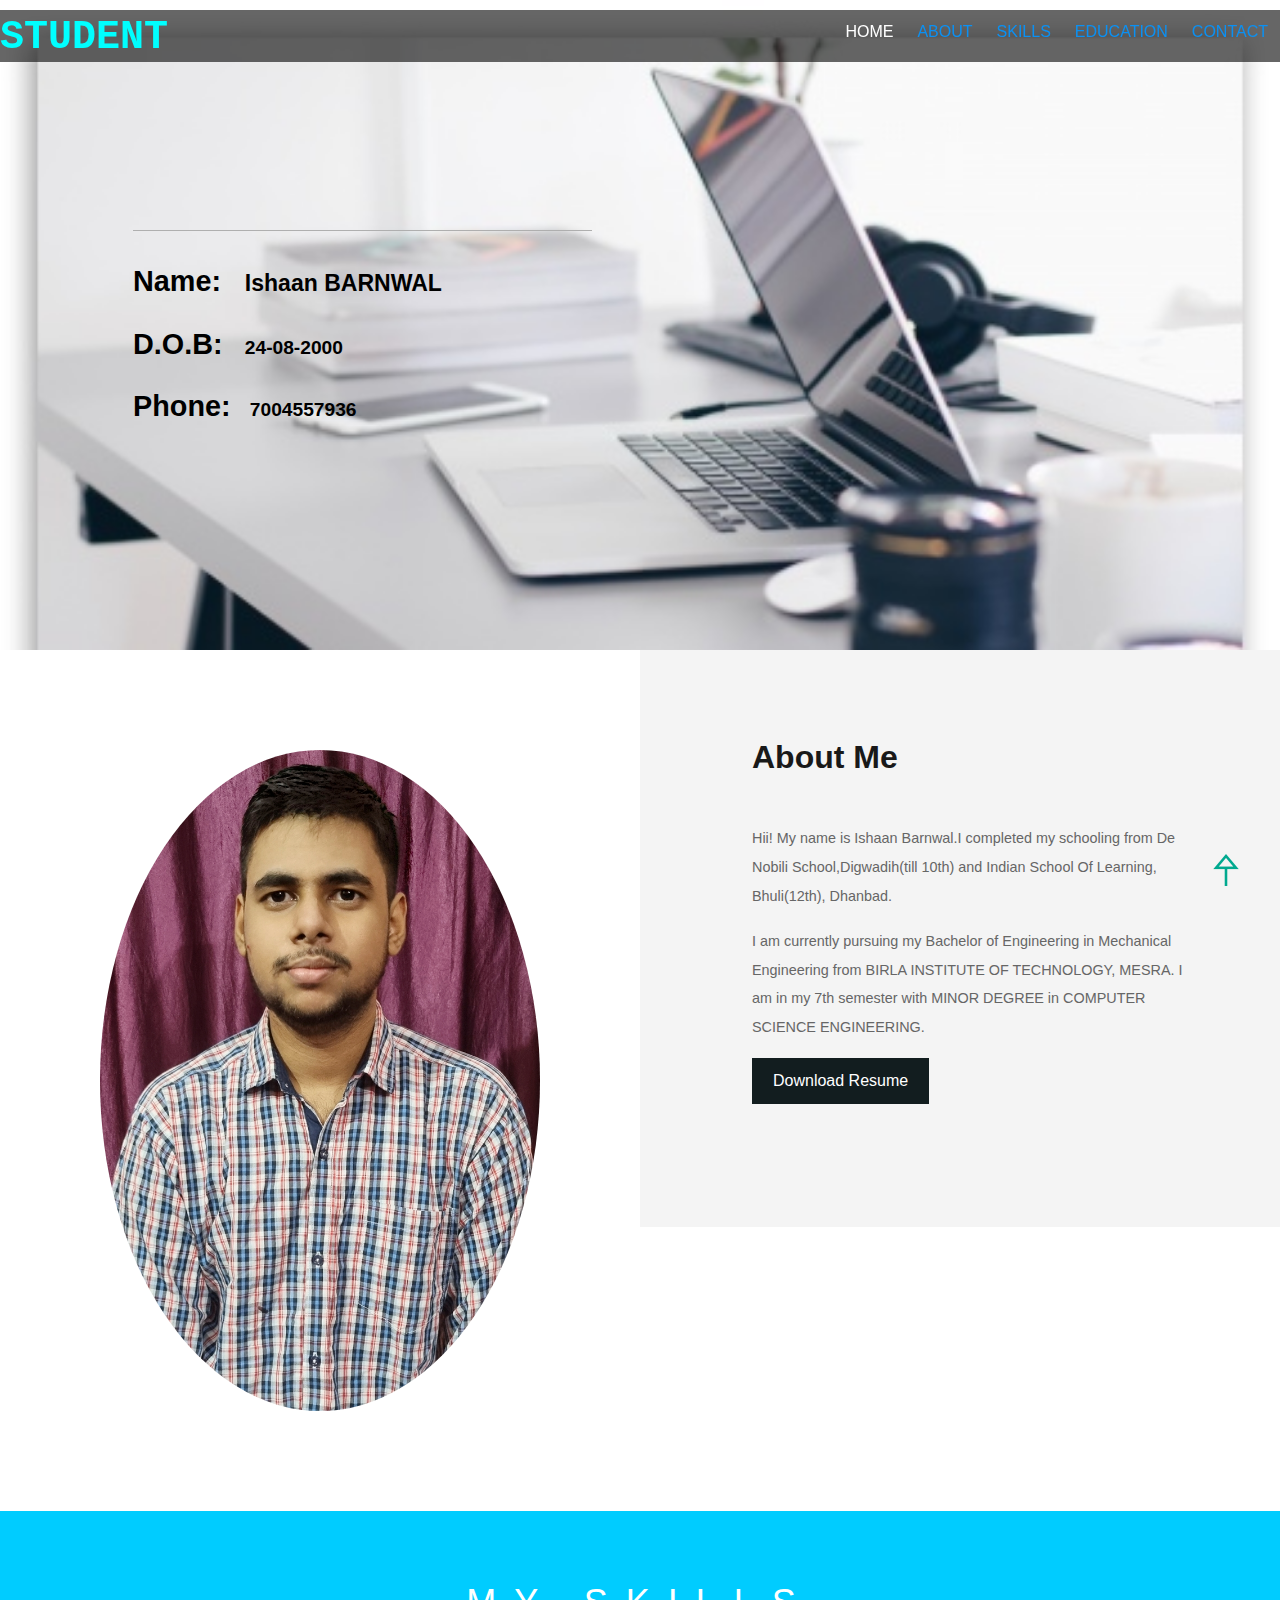
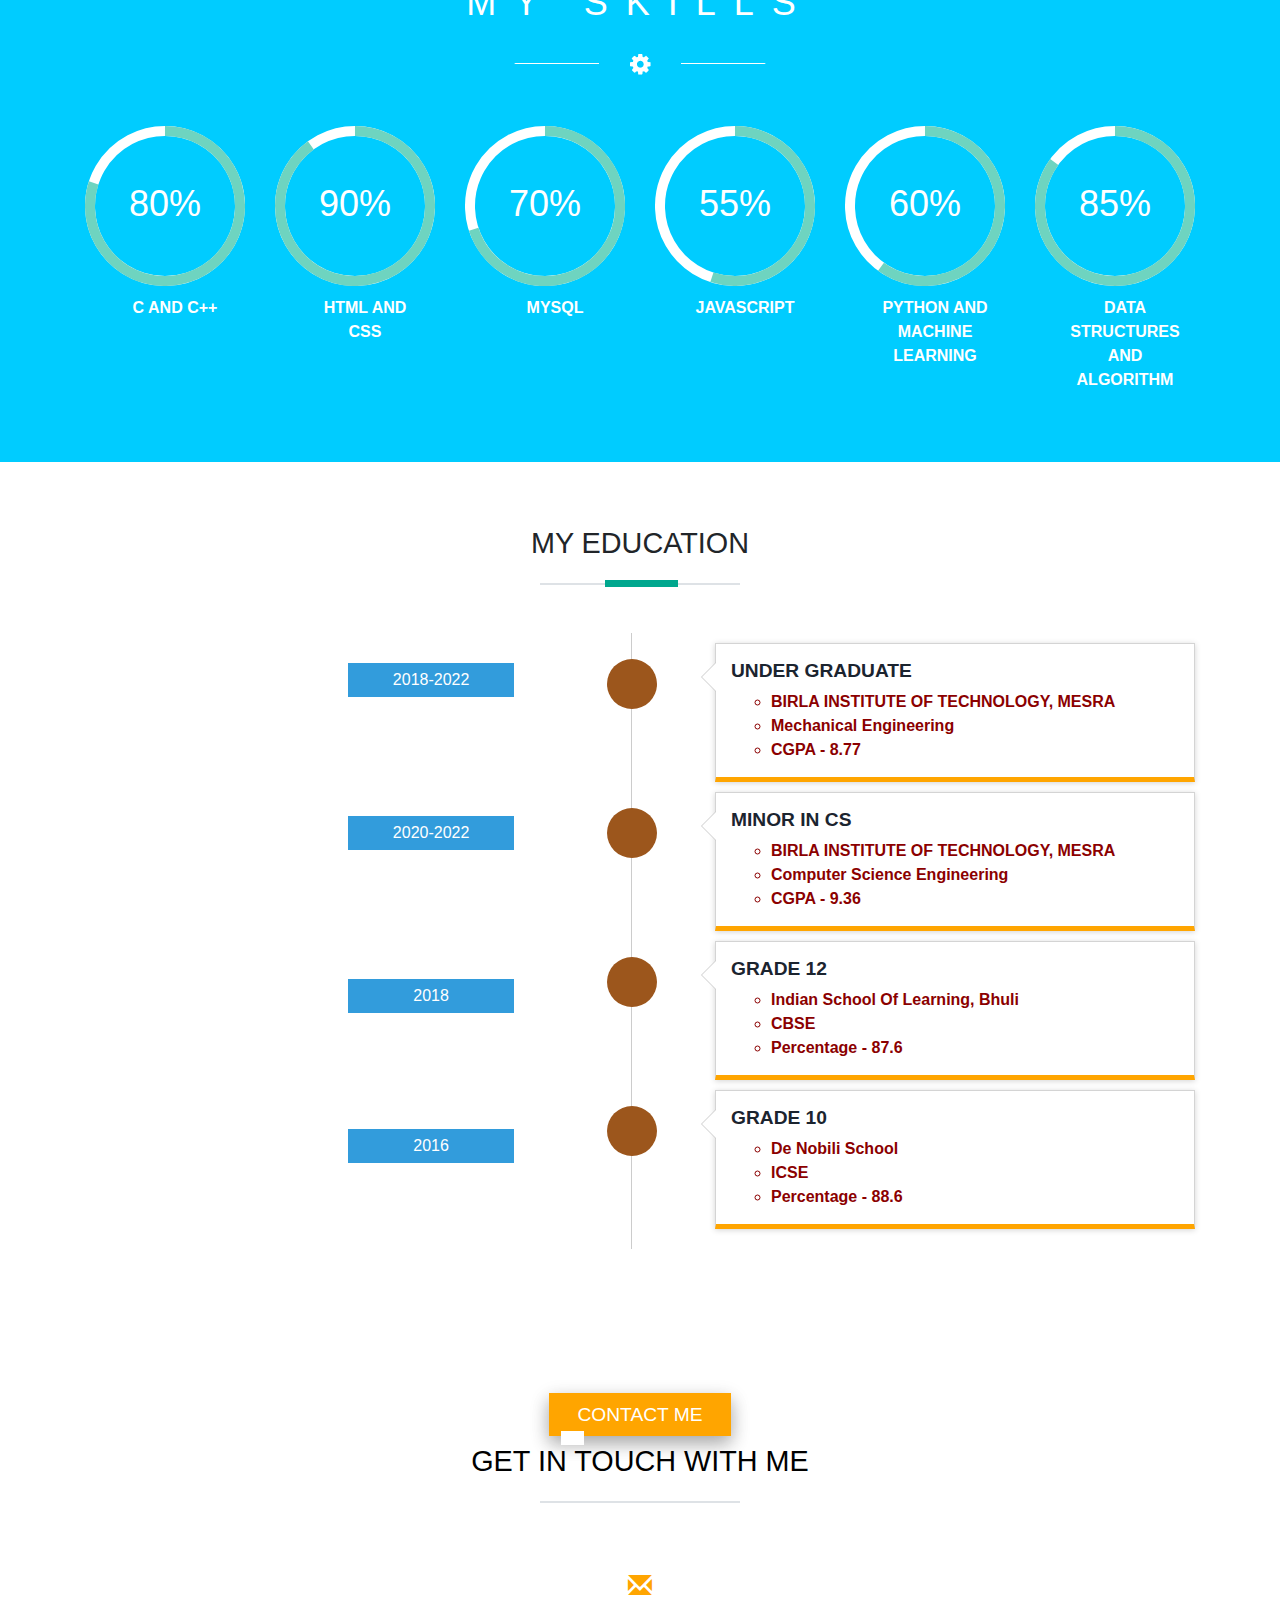
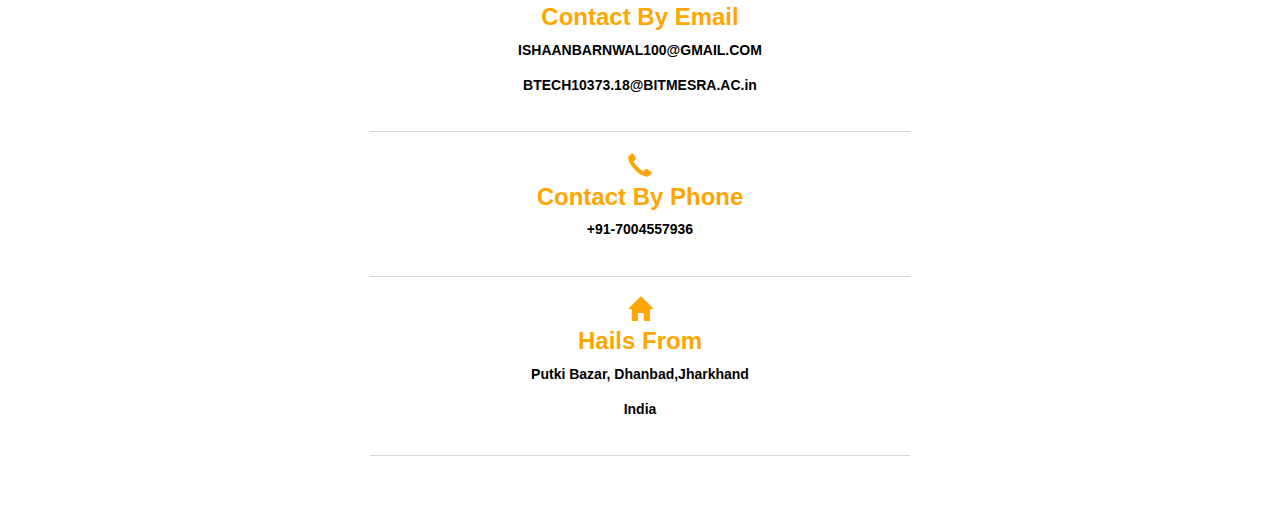
==== commit ca934e49: "Add files via upload" ====
--- a/index.html
+++ b/index.html
@@ -10,7 +10,7 @@
 <script src="https://maxcdn.bootstrapcdn.com/bootstrap/4.3.1/js/bootstrap.min.js"></script>
 
 <!-- Custom Theme files -->
-<link href="/image1.css" rel='stylesheet' type='text/css' />
+<link href="css/image1.css" rel='stylesheet' type='text/css' />
 
 
 <!-- Custom Theme files -->
--- a/css/image1.css
+++ b/css/image1.css
@@ -0,0 +1,1719 @@
+
+html, body{
+    font-family: 'Open Sans', sans-serif;
+    font-size: 100%;
+  	background: #FFf;
+}
+body a{
+	transition:0.5s all;
+	-webkit-transition:0.5s all;
+	-moz-transition:0.5s all;
+	-o-transition:0.5s all;
+	-ms-transition:0.5s all;
+}
+body h1,h2,h3,h4,h5,h6{
+	    font-family: 'Asap', sans-serif;
+}
+/*-- header --*/
+#home {
+    background: url(../images/top_back.jpg) no-repeat center top;
+    background-size: cover;
+    -webkit-background-size: cover;
+    -moz-background-size: cover;
+    -o-background-size: cover;
+    -ms-background-size: cover;
+    min-height:650px;
+	position: relative;
+}
+.top-header {
+	padding: 5em 0;
+}
+.logo h1 {
+    margin: 0;
+    text-transform: uppercase;
+    font-weight: bold;
+     color: cyan;
+}
+.logo h1 a{
+	text-decoration:none;
+	 color: cyan;
+	 font-family: 'Courier New', Courier, monospace;
+}
+
+.logo{
+	float:left;
+}
+.navigation-right{
+	float:right;
+}
+.navigation-right ul li{
+	display:inline-block;
+}
+.navigation-right ul li a{
+	color:#0a90f3;
+    font-size:1em;
+    text-decoration: none;
+    padding: 10px 0;
+	text-transform:uppercase;
+    font-family: 'Open Sans', sans-serif;
+}
+.navigation-right ul li.active a{
+	    color:#ffffff;
+}
+span.menu{
+	display:none;
+}
+/*-- nav-hover --*/
+.link-effect-3 a {
+	padding: 10px 0;
+	margin: 0 12px;
+	color:rgb(243, 8, 212);
+	text-shadow: none;
+	position: relative;
+    font-family: 'Open Sans', sans-serif;
+}
+.link-effect-3 a::before {
+	position: absolute;
+	top: 0;
+	left: 0;
+	overflow: hidden;
+	padding: 10px 0;
+	max-width: 0;
+	border-bottom: 3px solid orange;
+    color: orange;
+	content: attr(data-hover);
+	-webkit-transition: max-width 0.5s;
+	-moz-transition: max-width 0.5s;
+	transition: max-width 0.5s;
+}
+.link-effect-3 a:hover::before {
+	max-width: 100%;
+}
+/*--banner-info--*/
+.banner-info {
+    background:rgba(23, 20, 20, 0.58);
+    margin-top: 4em;
+}
+.header-left {
+    padding: 3em;
+}
+.header-right {
+    padding: 3em;
+}
+ul.address-text {
+    padding: 0;
+}
+ul.address {
+    padding: 0;
+}
+.header-left img {
+    width: 100%;
+     margin-top: 19px;
+}
+.header-right {
+    padding-left: 3em;
+}
+.header-right h1 {
+    font-size: 3em;
+    color: #fff;
+    margin: 0.5em 0 0;
+    font-weight: bold;
+}
+.header-right h1 {
+    font-size: 2.5em;
+    color: yellow;
+    background: #00a78e;
+    display: inline-block;
+    padding: .5em 1.5em;
+    position: relative;
+	    box-shadow: 0 8px 17px 0 rgba(0,0,0,0.2),0 6px 20px 0 rgba(0,0,0,0.19);
+}
+.header-right h1:before {
+       width: 0;
+    height: 0;
+    position: absolute;
+    content: '';
+    bottom: -9px;
+    left: 12px;
+    border-style: solid;
+    border-width: 14px 11px 0 12px;
+    border-color: #00a78e transparent transparent transparent;
+}
+.service-head h4 {
+    font-size: 1.2em;
+    color: #FFF;
+
+    display: inline-block;
+    padding: .5em 1.5em;
+    position: relative;
+	    box-shadow: 0 8px 17px 0 rgba(0,0,0,0.2),0 6px 20px 0 rgba(0,0,0,0.19);
+}
+.service-head h4:before {
+    width: 0;
+    height: 0;
+    position: absolute;
+    content: '';
+    bottom: -9px;
+    left: 12px;
+    border-style: solid;
+    border-width: 14px 11px 0 12px;
+
+
+}
+.header-right h6 {
+       font-size: 1em;
+    color: #C7C7C7;
+    margin-top: 0.8em;
+    letter-spacing: 3px;
+    text-transform: uppercase;
+}
+ul.address {
+    margin-top: 2em;
+    border-top: 1px solid #AFAFAF;
+    padding-top: 0.5em;
+}
+ul.address li {
+    display: block;
+}
+ul.address li ul.address-text li {
+    display: inline-block;
+    font-size: 1em;
+    color:black;
+    margin-top: 1em;
+	font-weight: 500;
+}
+ul.address li ul.address-text li:nth-child(1){
+	width: 20%;
+}
+ul.address li ul.address-text li a {
+    color: #fff;
+	text-decoration:none;
+}
+ul.address li ul.address-text li a:hover{
+        color: #00a78e;
+}
+ul.address-text b {
+    color:black;
+	font-size:1.5em;
+}
+/*--social-icons--*/
+ul.social-icons{
+	    display: block;
+    padding: 0;
+    background:#00a78e;
+    padding:1.3em 0;
+    text-align: center;
+	margin:0;
+}
+.social-icons li {
+    display: inline-block;
+    margin-right: 1%;
+}
+.social-icons li a{
+    filter: invert(100%);
+    background: url(../images/social-icons2.png) no-repeat 3px 3px;
+    display: block;
+    height: 32px;
+    width: 32px;
+	margin-right: 1em;
+	-webkit-transition: .5s all;
+    transition: .5s all;
+    -moz-transition: .5s all;
+}
+.social-icons li a:before {
+	content: '';
+    display: block;
+    height: 32px;
+    width: 32px;
+       border: 2px solid #fff;
+	-webkit-transform: rotate(45deg);
+	transform: rotate(45deg);
+	-moz-transform: rotate(45deg);
+	-o-transform: rotate(45deg);
+	-ms-transform: rotate(45deg);
+    box-shadow: 0 8px 17px 0 rgba(0,0,0,0.2),0 6px 20px 0 rgba(0,0,0,0.19);
+}
+.social-icons li a.fb{
+	background-position: 3px -30px;
+}
+.social-icons li a.in{
+      background-position: 3px -62px;
+}
+.social-icons li a:hover::before {
+    border-color: #00a78e;
+	    box-shadow: 0 8px 17px 0 rgba(0,0,0,0.2),0 6px 20px 0 rgba(0,0,0,0.19);
+}
+.btn-primary {
+	color: #fff;
+	background-color: #121d1f;
+	padding: 10px 20px;
+	border-color: #121d1f;
+	border-radius: 0;
+}
+.btn-primary:hover, .btn-primary:focus, .btn-primary.focus, .btn-primary:active, .btn-primary.active {
+	color: #fff;
+	background-color: #7bc3d1;
+	border-color: #7bc3d1;
+}
+.btn-primary i.fa {
+	margin-right: 10px;
+}
+
+/*-- about-us --*/
+span.border {
+    width: 18%;
+    background: #8C8989;
+    height: 1px;
+    display: block;
+    margin-top: 26px;
+    position: relative;
+    margin: 23px auto 0px;
+}
+ span.border:after {
+       content: ' ';
+    position: absolute;
+    border-color: orange;
+    height: 7px;
+    display: block;
+    width: 73px;
+    top: -4px;
+    left: 103px;
+}
+span.border.one:after {
+    content: ' ';
+    position: absolute;
+    background: #00a78e;
+    height: 7px;
+    display: block;
+    width: 73px;
+    top: -4px;
+    left: 64px;
+}
+.about-left-grid h3{
+	font-size:2.5em;
+	color:#FFF;
+}
+.about-left-grid{
+	width:70%;
+	float:right;
+    margin-right: 10em;
+	min-height:433px;
+}
+.about-left-grid h2{
+	color:#191919;
+	font-size:2em;
+}
+.about-left-grid h2 span{
+	font-weight:700;
+}
+.about-left-grid p{
+    color: #666666;
+    font-size:1em;
+    line-height: 2em;
+    margin-top: 1.5em;
+}
+.about-left-grid ul{
+	margin:3em 0 0 0;
+	padding:0;
+}
+.about-left-grid ul li{
+	/*display:inline-block;*/
+	margin-bottom:15px;
+	text-align:justify;
+	font-size:120%;
+}
+.about-left-grid ul li:nth-child(1){
+	margin-right: 0.2em;
+}
+.about-left {
+    padding: 4.5em 0 4.7em 0;
+    float: right;
+    background: #f4f4f4;
+}
+.about-left-grid ul li a {
+       padding: 0.6em 2em;
+    font-size: 1.2em;
+    color: #00a78e;
+    border: 2px solid #00a78e;
+    text-decoration: none;
+    border-radius: 1.5em;
+    -webkit-border-radius: 1.5em;
+    -moz-border-radius: 1.5em;
+    -o-border-radius: 1.5em;
+    -ms-border-radius: 1.5em;
+}
+.about-left-grid ul li a:hover{
+	background:#00a78e;
+	color:#FFF;
+	border-radius:1.5em;
+	-webkit-border-radius:1.5em;
+	-moz-border-radius:1.5em;
+	-o-border-radius:1.5em;
+	-ms-border-radius:1.5em;
+}
+.about-right{
+	    float: left;
+	padding:100px;
+	background:no-repeat;
+	min-height:580px;
+	background-size: cover;
+   -o-background-size: cover;
+   -webkit-background-size: cover;
+   -moz-background-size: cover;
+   -ms-background-size: cover;
+}
+
+/*-- clients --*/
+
+#work {
+    padding: 5em 0;
+}
+.timeline {
+  list-style: none;
+    padding: 10px 0 10px;
+  position: relative;
+}
+.timeline:before {
+      top: 0;
+    bottom: 0;
+    position: absolute;
+    content: " ";
+    width: 1px;
+    background-color: #ccc;
+       left: -9px;
+    margin-right: -1.5px;
+}
+
+.timeline > li {
+  margin-bottom:10px;
+  position: relative;
+}
+
+.timeline > li:before,
+.timeline > li:after {
+  content: " ";
+  display: table;
+}
+
+.timeline > li:after {
+  clear: both;
+}
+
+.timeline > li > .timeline-panel {
+  width: calc( 100% - 75px );
+    float: right;
+    border: 1px solid #d4d4d4;
+     padding: 15px 15px;
+    position: relative;
+  -webkit-box-shadow: 0 1px 6px rgba(0, 0, 0, 0.175);
+   box-shadow: 0 1px 6px rgba(0, 0, 0, 0.175);
+      background: #fff;
+	  border-bottom: 5px solid orange;
+
+}
+h4.timeline-title a {
+    margin: 0;
+    padding: 5px 0;
+    color:#333;
+}
+h4.timeline-title a:hover {
+    color: #00C6D7;
+}
+.timeline-body p {
+    font-size: 0.9em;
+    margin: 0;
+    padding: 0;
+    color: #777;
+    line-height: 1.9em;
+}
+.timeline > li > .timeline-panel:before {
+  position: absolute;
+  top: 18px;
+  left: -15px;
+  display: inline-block;
+  border-top: 15px solid transparent;
+  border-right: 15px solid #ccc;
+  border-left: 0 solid #ccc;
+  border-bottom: 15px solid transparent;
+  content: " ";
+}
+
+.timeline > li > .timeline-panel:after {
+  position: absolute;
+  top:19px;
+  left: -14px;
+  display: inline-block;
+  border-top: 14px solid transparent;
+  border-right: 14px solid #fff;
+  border-left: 0 solid #fff;
+  border-bottom: 14px solid transparent;
+  content: " ";
+}
+
+.timeline > li > .timeline-badge {
+  color: white;
+  width: 50px;
+  height: 50px;
+  line-height: 50px;
+  font-size: 1.4em;
+  text-align: center;
+  position: absolute;
+  top: 16px;
+  left: -33px;
+  margin-right: -25px;
+  background-color: #999999;
+  z-index: 100;
+  border-top-right-radius: 50%;
+  border-top-left-radius: 50%;
+  border-bottom-right-radius: 50%;
+  border-bottom-left-radius: 50%;
+}
+
+.timeline-badge.primary {
+  background-color: #9c561c !important;
+}
+
+.timeline-badge.success {
+  background-color: #237f52 !important;
+}
+
+.timeline-badge.warning {
+  background-color: #f0ad4e !important;
+}
+
+.timeline-badge.danger {
+  background-color: #bb1e10 !important;
+}
+.timeline-badge.pass {
+  background-color: #9c561c !important;
+}
+.timeline-badge.info {
+  background-color: #9c561c !important;
+}
+h4.timeline-title {
+       color: #1b242f;
+    font-size: 1.2em;
+        font-weight: 600;
+}
+ul.year {
+    text-align: right;
+	    margin-left: 13em;
+}
+ul.year li {
+     list-style: none;
+    margin-top:30px;
+    font-size: 1em;
+    color: #fff;
+    text-align: center;
+    background: #329cdc;
+    padding: 5px 0;
+    width:60%;
+    display: block;
+}
+ul.year li:nth-child(2){
+	    margin-top: 119px;
+}
+ul.year li:nth-child(3){
+	    margin-top: 129px;
+}
+ul.year li:nth-child(4){
+	    margin-top: 116px;
+}
+ul.year li:nth-child(5){
+	    margin-top: 112px;
+}
+.timeline-badge.success i {
+    font-size: 0.9em;
+}
+.time-main {
+    margin-top: 3em;
+}
+/*--//work--*/
+
+.sap_tabs{
+	clear:both;
+	padding: 0em 0 0em;
+}
+.resp-tabs-list {
+	text-align:center;
+    list-style: none;
+    margin: 3em 0 4em 0;
+    padding: 0;
+}
+.resp-tab-item{
+       margin: 0 3px;
+    padding: 10px 20px;
+    text-decoration: none;
+    color: #343A4E;
+    cursor: pointer;
+    font-size: 18px;
+    text-transform: uppercase;
+    border: 2px solid #00a78e;
+    display: inline-block;
+    text-align: center;
+    list-style: none;
+    outline: none;
+    -webkit-transition: all 0.3s ease-out;
+    -moz-transition: all 0.3s ease-out;
+    -ms-transition: all 0.3s ease-out;
+    -o-transition: all 0.3s ease-out;
+    transition: all 0.3s ease-out;
+    text-transform: Capitalize;
+    font-weight: 600;
+}
+.resp-tab-active,.resp-tab-item:hover{
+	color: #fff;
+       border: 2px solid #00a78e;
+    background:#00a78e;
+}
+.resp-tabs-container {
+	padding: 0px;
+	clear: left;
+}
+h2.resp-accordion {
+	cursor: pointer;
+	padding: 5px;
+	display: none;
+}
+.resp-tab-content {
+	display: none;
+}
+.resp-content-active, .resp-accordion-active {
+   display: block;
+}
+
+.modal-header {
+    border: none;
+}
+button.close{
+	outline:none;
+}
+.modal-dialog {
+    width: 600px;
+    margin: 13em auto 0;
+}
+.port-modal{
+	background:none;
+	box-shadow:none;
+	border:none;
+	outline:none;
+}
+div#portfolioModal1,div#portfolioModal2,div#portfolioModal3,div#portfolioModal4,div#portfolioModal5,div#portfolioModal6,div#portfolioModal7,div#portfolioModal8,div#portfolioModal9,div#portfolioModal10 {
+
+   background: rgba(0, 0, 0, 0.55);
+}
+.team-gd img {
+    width: 100%;
+	border-bottom: 9px solid rgba(0, 0, 0, 0.81);
+}
+/*-- portfolio --*/
+
+#portfolio .portfolio-item {
+    right: 0;
+    margin: 0 0 15px;
+}
+#portfolio .portfolio-item .portfolio-link {
+    display: block;
+    position: relative;
+    margin: 0 auto;
+    max-width: 400px;
+}
+#portfolio .portfolio-item .portfolio-link .caption {
+    position: absolute;
+    width: 100%;
+    height: 100%;
+    opacity: 0;
+    background: rgba(24,188,156,.9);
+    -webkit-transition: all ease .5s;
+    -moz-transition: all ease .5s;
+    transition: all ease .5s;
+}
+#portfolio .portfolio-item .portfolio-link .caption:hover {
+    opacity: 1;
+}
+#portfolio .portfolio-item .portfolio-link .caption .caption-content {
+    position: absolute;
+    top: 50%;
+    width: 100%;
+    height: 20px;
+    margin-top: -12px;
+    text-align: center;
+    font-size: 20px;
+    color: #fff;
+}
+#portfolio .portfolio-item .portfolio-link .caption .caption-content i {
+    margin-top: -12px;
+	font-size: 35px;
+}
+#portfolio * {
+    z-index: 2;
+}
+@media(min-width:767px) {
+    #portfolio .portfolio-item {
+    margin: 0 0 30px;
+    }
+}
+
+.portfolio-modal .modal-content h3 {
+    margin: 0 0 44px 0px;
+    font-size: 2em;
+    color: #fff;
+}
+.portfolio-modal .modal-content img {
+    margin: 0 auto;
+}
+.portfolio-modal .modal-content p {
+	font-size: 14px;
+    padding: 2em 0;
+    line-height: 1.8em;
+    color: #fff;
+}
+.portfolio-modal .close-modal {
+    position: absolute;
+    top: 25px;
+    right: 25px;
+   width: 45px;
+    height: 45px;
+    background-color: transparent;
+    cursor: pointer;
+    z-index: 1;
+}
+.portfolio-modal .close-modal:hover {
+    opacity: .7;
+}
+.col-lg-offset-2 {
+    margin-left: 0;
+	margin:30px auto 0;
+	float:none;
+}
+.portfolio-modal .close-modal .lr {
+    z-index: 1051;
+    width: 1px;
+    height:45px;
+    margin-left: 35px;
+    background-color: #fff;
+    -webkit-transform: rotate(45deg);
+    -ms-transform: rotate(45deg);
+    transform: rotate(45deg);
+}
+.portfolio-modal .close-modal .lr .rl {
+    z-index: 1052;
+    width: 1px;
+    height:45px;
+    background-color: #fff;
+    -webkit-transform: rotate(90deg);
+    -ms-transform: rotate(90deg);
+    transform: rotate(90deg);
+}
+.team-gd {
+    padding: 0;
+	position:relative;
+}
+.bottom-top {
+    margin: 0 auto;
+    text-align: center;
+}
+
+#port {
+    padding:5em 0 0 0;
+	    background: #f4f4f4;
+}
+/*-- //portfolio --*/
+
+/*-- contact --*/
+.mail_us{
+    margin-bottom: 50px;
+    margin-top: 50px;
+}
+.contact-grid1-left {
+    width: 100%;
+}
+.contact-grid1-left1 {
+    padding:1.2em;
+    border-bottom: 1px ridge rgb(214, 212, 212);
+    background:rgba(255,255,255,0.6);
+    text-align: center;
+}
+.contact-grid1-left1 span {
+    font-size: 1.5em;
+      color: orange;
+}
+.contact-grid1-left1 ul{
+	padding:0;
+}
+.contact-grid1-left1 ul li {
+    list-style-type: none;
+    margin-bottom: 1em;
+    font-size: 14px;
+    color:black;
+}
+.contact-grid1-left1 a:hover {
+    color:red;
+}
+.contact-grid1-left1 a {
+      font-size: 14px;
+    color:black;
+    text-decoration: none;
+}
+ul.social-icons.two {
+    display: block;
+    padding: 0;
+    margin: 2em 0;
+    background: none;
+}
+.navbar-default .navbar-nav > li > a.active {
+    color: #F2593A !important;
+}
+.mail_left img{
+	width:100%;
+}
+.mail_right input[type="text"], .mail_right input[type="email"], .mail_right textarea {
+       background: none;
+    width: 100%;
+    color: black;
+    padding: 19px 10px;
+    margin-bottom: 24px;
+    outline: none;
+    border: 2px solid #00a78e;
+}
+.mail_right textarea {
+	height:200px;
+	resize:none;
+}
+.mail_right input[type="submit"] {
+        border: none;
+    outline: none;
+    color: #fff;
+    background: #212322;
+    font-size: 16px;
+    padding: 13px 40px;
+}
+.mail_right input[type="submit"]:hover{
+ background: #00a78e;
+	    transition: 0.5s all ease;
+    -webkit-transition: 0.5s all ease;
+    -moz-transition: 0.5s all ease;
+    -o-transition: 0.5s all ease;
+    -ms-transition: 0.5s all ease;
+	color:#fff;
+}
+.contact iframe{
+	width:100%;
+	height:400px;
+	outline:none;
+}
+.mail_right {
+    background:rgba(255,255,255,0.6);
+    padding: 1.3em;
+}
+span.border.two {
+    width: 18%;
+    background: #fff;
+    height: 1px;
+    display: block;
+    margin-top: 26px;
+    position: relative;
+    margin: 23px auto 0px;
+}
+span.border.two:after {
+    content: ' ';
+    position: absolute;
+    height: 7px;
+    display: block;
+    width: 73px;
+    top: -4px;
+    left:65px;
+}
+/*-- footer --*/
+.footer {
+    background: url(../images/bg4.jpg) no-repeat center top;
+    background-size: cover;
+    -webkit-background-size: cover;
+    -moz-background-size: cover;
+    -o-background-size: cover;
+    -ms-background-size: cover;
+    min-height: 650px;
+    padding:5em 0 0em 0;
+}
+.footer_top ul li{
+	font-size:22px;
+	line-height:2em;
+	list-style-type:none;
+	text-transform:uppercase;
+	display:inline-block;
+	margin:0 20px;
+}
+.footer_top ul {
+    margin: 45px 0 45px;
+	border-bottom:1px solid #fff;
+    padding-bottom: 30px;
+}
+.footer_top ul li a{
+	color:#B3B3B3;
+	text-decoration:none;
+
+}
+/*-- //contact --*/
+#toTop {
+	display: none;
+	text-decoration: none;
+	position: fixed;
+	bottom: 14px;
+	right: 3%;
+	overflow: hidden;
+	width: 32px;
+	height: 32px;
+	border: none;
+	text-indent: 100%;
+	background: url("../images/movetop.png") no-repeat 0px 0px;
+}
+#toTopHover {
+	width: 32px;
+	height: 32px;
+	display: block;
+	overflow: hidden;
+	float: right;
+	opacity: 0;
+	-moz-opacity: 0;
+	filter: alpha(opacity=0);
+}
+/*-- responsive-design --*/
+@media(max-width:1366px){
+	.about-left-grid {
+		width: 70%;
+		float: right;
+		margin-right: 5em;
+		min-height: 433px;
+	}
+	#work,.blog{
+		padding:4em 0;
+	}
+	.footer {
+		min-height: 650px;
+		padding: 4em 0 0em 0;
+	}
+	#port {
+      padding:4em 0 0 0;
+	}
+	.thumb .team_pos {
+		bottom: -83px;
+		left: 0;
+		margin-top: -17px;
+		padding: 6px 0;
+	}
+
+}
+@media(max-width:1280px){
+
+	.thumb .team_pos {
+		bottom: -83px;
+		left: 0;
+		margin-top: -28px;
+		padding: 6px 0;
+	}
+	.service-head h3 {
+       font-size: 1.8em;
+	}
+	.about-left {
+        padding: 5.5em 0 3.5em 0;
+	}
+	.about-left-grid p {
+		font-size:0.9em;
+		line-height: 2em;
+		margin-top: 0.5em;
+	}
+}
+@media(max-width:1024px){
+	.about-left {
+        padding:4em 0 3.5em 0;
+	}
+	.about-left-grid {
+		width: 70%;
+		float: right;
+		margin-right:5em;
+		min-height: 459px;
+	}
+	.news-text {
+		float: right;
+		padding: 0.7em 2em 2em 2em;
+	}
+	#work,.blog,#services {
+		padding: 3em 0;
+	}
+	#port {
+		padding: 3em 0 0 0;
+	}
+	.footer {
+		min-height: 587px;
+		padding: 3em 0 0em 0;
+	}
+	ul.year li:nth-child(2) {
+		margin-top: 157px;
+	}
+	ul.year li:nth-child(3) {
+		margin-top: 145px;
+	}
+	ul.year li:nth-child(4) {
+		margin-top: 149px;
+	}
+	ul.year li:nth-child(5) {
+		margin-top: 147px;
+	}
+	.thumb .team_pos {
+		bottom: -83px;
+		left: 0;
+		margin-top: -50px;
+		padding: 6px 0;
+	}
+}
+@media(max-width:991px){
+	.navigation-right ul li a {
+       font-size: 0.9em;
+	}
+	.link-effect-3 a {
+		padding: 10px 0;
+		margin: 6px 4px;
+	}
+	.header-left {
+		padding: 2em 2em 0em 0;
+		float: right;
+		width: 49%;
+	}
+	.header-right {
+		padding-left: 3em;
+		float: left;
+		width: 50%;
+		padding: 2em;
+	}
+	.banner-info {
+		background: rgba(47, 44, 44, 0.58);
+		margin-top:3em;
+	}
+	ul.address li ul.address-text li {
+		display: inline-block;
+		font-size: 200%;
+		margin-top: 1em;
+	}
+	ul.address li ul.address-text li:nth-child(1) {
+		width: 26%;
+	}
+	.about-right {
+    float: none;
+    min-height: 517px;
+	}
+	.about-left {
+		padding: 3em 0 3em 0;
+		float: none;
+		background: #f4f4f4;
+	}
+	.about-left-grid {
+		width:80%;
+		float: none;
+		margin-right: 0;
+		min-height: 306px;
+		margin-left: 7em;
+	}
+	#home {
+	   min-height: 563px;
+	}
+	span.border {
+      width: 29%;
+	}
+	span.border.two {
+		width: 27%;
+	}
+	ul.year {
+		text-align: center;
+		margin-left: 0;
+		margin: 0 auto 2em 0;
+		padding:0;
+	}
+	ul.year li {
+		margin-top:10px;
+		font-size: 1em;
+		padding: 11px 0;
+		width: 29%;
+		display: block;
+		margin: 0 auto;
+		    margin-bottom: 1em;
+	}
+	ul.year li:nth-child(2){
+		margin-top: 0px!important;
+	}
+	ul.year li:nth-child(3){
+		margin-top: 0px!important;
+	}
+	ul.year li:nth-child(4){
+		margin-top: 0px!important;
+	}
+	ul.year li:nth-child(5){
+		margin-top: 0px!important;
+		    margin-bottom: 0em;
+	}
+	.timeline > li > .timeline-badge {
+		color: #fff;
+		width: 50px;
+		height: 50px;
+		line-height: 50px;
+		font-size: 1.4em;
+		position: absolute;
+		top: 16px;
+		left: -3px;
+	}
+	.timeline:before {
+		top: 0;
+		bottom: 0;
+		position: absolute;
+		content: " ";
+		width: 1px;
+		background-color: #ccc;
+		left: 20px;
+		margin-right: -1.5px;
+	}
+	.team-gd {
+		padding: 0;
+		width: 33%;
+		float: left;
+	}
+	.thumb:hover ul li {
+		margin: 113px 0px 0;
+	}
+	.news-img,.news-img.two {
+		float: none;
+		position: relative;
+		padding: 0;
+	}
+	.mail_right {
+		padding: 2em;
+		margin-top: 1em;
+	}
+	.about-left-grid ul li a {
+		padding: 0.6em 2em;
+		font-size: 1em;
+	}
+}
+@media(max-width:800px){
+	.thumb:hover ul li {
+		margin: 113px 0px 0;
+	}
+	.about-left-grid {
+		width: 80%;
+		float: none;
+		margin-right: 0;
+		min-height: 367px;
+		margin-left: 7em;
+		font-style: italic;
+	}
+	.resp-tab-item {
+		margin: 0 3px;
+		padding: 6px 17px;
+		font-size: 16px;
+	}
+	.resp-tabs-list {
+		margin: 2em 0 2em 0;
+		padding: 0;
+	}
+	span.border:after {
+		height: 7px;
+		width: 73px;
+		top: -4px;
+		left: 74px;
+	}
+}
+@media(max-width:768px){
+	.about-right {
+		float: none;
+		min-height: 424px;
+	}
+	.about-left-grid {
+		width: 80%;
+		float: none;
+		margin-right: 0;
+		min-height: 367px;
+		margin-left: 7em;
+	}
+}
+@media(max-width:640px){
+	.mail_right input[type="text"], .mail_right input[type="email"], .mail_right textarea {
+		background: none;
+		width: 100%;
+		color: black;
+		padding: 10px 10px;
+		margin-bottom: 12px;
+		outline: none;
+		border: 2px solid #00a78e;
+		font-size: 0.9em;
+	}
+	.mail_right textarea {
+		height: 100px;
+		resize: none;
+	}
+	.mail_right input[type="submit"] {
+		font-size: 15px;
+		padding: 11px 40px;
+	}
+	.contact-grid1-left1 {
+      padding: 1em;
+	}
+	.mail_left {
+		padding: 0;
+	}
+	.mail_us {
+		margin-bottom:12px;
+		margin-top: 27px;
+	}
+	.news-text h3 {
+		font-size: 1.1em;
+		margin-bottom: 0.5em;
+		line-height: 1.45em;
+	}
+	.news-grid:nth-child(3) {
+		margin: 0;
+	}
+	.team-gd {
+		padding: 0;
+		width: 50%;
+		float: left;
+	}
+	.wthree_about_right_grids {
+		margin-top:2em;
+	}
+	span.menu {
+		display: block;
+		cursor: pointer;
+		width: 100%;
+		position: relative;
+		text-align: center;
+		margin: 0px;
+	}
+	.navigation-right ul {
+		position: absolute;
+		left: 2%;
+		width: 96%;
+		z-index: 999;
+		text-align: center;
+		padding: 0px;
+		margin: 13px 0px 0px;
+	}
+	.navigation-right ul.nav1 li {
+		display: inline-block;
+		width: 100%;
+		margin: 0px;
+		padding: 10px 0em;
+	}
+	ul.nav1 {
+		display: none;
+		margin-top: 2em;
+		    background: rgba(27, 26, 26, 0.98);
+	}
+	.navigation-right {
+		margin: 0.7em 0 0;
+	}
+	.navigation-right ul li a {
+		display: inline-block;
+	}
+	.navigation-right ul.nav1 li {
+		padding: 0px 0;
+	}
+	.navigation-right ul.nav1 li:nth-child(7){
+		padding-bottom:10px;
+	}
+	.about-left-grid {
+		width: 80%;
+		float: none;
+		margin-right: 0;
+		min-height: 390px;
+		margin-left: 7em;
+	}
+	span.border:after {
+		height: 7px;
+		width: 73px;
+		top: -4px;
+		left: 53px;
+	}
+	span.border.one:after {
+		content: ' ';
+		position: absolute;
+		background: #00a78e;
+		height: 7px;
+		display: block;
+		width: 73px;
+		top: -4px;
+		left: 46px;
+	}
+	span.border.two:after {
+		content: ' ';
+		position: absolute;
+		background: #00a78e;
+		height: 7px;
+		display: block;
+		width: 73px;
+		top: -4px;
+		left: 43px;
+	}
+	.modal-dialog.about {
+		width: 611px;
+		margin: 2em auto 0;
+	}
+	.about-inner img{
+		width:100%;
+	}
+	.banner-info {
+		margin-top: 2em;
+	}
+	.wthree_about_right_grid:nth-child(2) {
+		margin-bottom: 1em;
+	}
+}
+@media(max-width:600px){
+	.modal-dialog.about {
+		width: 518px;
+		margin: 2em auto 0;
+	}
+	.portfolio-grids {
+		margin-top: 1.5em;
+	}
+	.about-left-grid {
+		width: 80%;
+		float: none;
+		margin-right: 0;
+		min-height: 418px;
+		margin-left: 7em;
+	}
+}
+@media(max-width:480px){
+	.wthree_about_right_grids {
+		margin-top:1.5em;
+	}
+	h4.timeline-title {
+      font-size: 1em;
+	}
+	#work, .blog, #services {
+		padding: 2em 0;
+	}
+	.service-head h3 {
+		font-size: 1.3em;
+	}
+	.service-head h4 {
+		font-size: 0.9em;
+		padding: .5em 1.2em
+	}
+	span.border {
+		    width: 40%;
+		background: #8C8989;
+		height: 1px;
+		display: block;
+		margin: 11px auto 0px;
+	}
+	span.border.two {
+		width: 39%;
+	}
+	.time-main {
+		margin-top: 1.5em;
+	}
+	.mail_right {
+		padding: 1em;
+		margin-top: 1em;
+	}
+	.resp-tab-item {
+		margin: 0 0 5px 0px;
+		padding: 6px 11px;
+		font-size: 14px;
+	}
+	.thumb .team_pos {
+		bottom: -83px;
+		left: 0;
+		margin-top: -79px;
+		padding: 6px 0;
+	}
+	ul.news li {
+		display: inline-block;
+		margin-right: 0.5em;
+	}
+	.about-right {
+		float: none;
+		min-height: 334px;
+	}
+	.about-left-grid ul {
+		margin: 1.5em 0 0 0;
+		padding: 0;
+	}
+	.about-left-grid {
+		width: 93%;
+		float: none;
+		margin-right: 0;
+		min-height: 390px;
+		margin-left: 2em;
+	}
+	.about-left-grid ul li a {
+		padding: 0.6em 2em;
+		font-size: 0.9em;
+	}
+	.modal-dialog.about {
+		width: 442px;
+		margin: 2em auto 0;
+	}
+	.header-right {
+	    padding-left:0em;
+		float: left;
+		width: 100%;
+		padding: 1em 1em 0em 1em;
+	}
+	.header-right h1 {
+		font-size: 1em;
+		padding: .4em 1em;
+	}
+	.header-left {
+		padding: 0em 1em 1em 1em;
+		float: right;
+		width: 100%;
+	}
+	.header-left img {
+		width: 100%;
+		margin-top: 3px;
+	}
+	.logo h1 {
+		margin: 0;
+		font-size: 1.8em;
+	}
+	.logo span {
+		border: 7px solid #00a78e;
+		padding: 0px 10px;
+		font-size: 1.2em;
+	}
+	.top-header {
+		padding: 1.5em 0 0 0;
+	}
+	.navigation-right {
+		margin: 0em 0 0;
+	}
+	ul.year li {
+		margin-top: 10px;
+		font-size: 1em;
+		padding: 11px 0;
+		width: 100%;
+		display: block;
+		margin: 0 auto;
+		margin-bottom: 1em;
+	}
+	.resp-tabs-list {
+		margin: 0em 0 1em 0;
+		padding: 0;
+	}
+}
+@media(max-width:414px){
+	span.menu img {
+		width: 91%;
+		margin-top: 8px;
+	}
+	.thumb:hover ul li {
+		margin: 99px 0px 0;
+	}
+	ul.social-icons.two {
+		display: block;
+		padding: 0;
+		margin: 1em 0;
+		background: none;
+	}
+	.wthree_about_right_grid {
+		text-align: center;
+		width: 100%;
+	}
+	.wthree_about_right_grid_left {
+		padding: 0;
+		float: none;
+		text-align: center;
+		    width: 100%;
+	}
+	.wthree_about_right_grid_right {
+		padding-right: 0;
+		float: none;
+		width: 100%;
+		margin-bottom: 1em;
+		    padding: 0;
+	}
+   .about-right {
+		float: none;
+		min-height: 255px;
+	}
+	.about-left {
+		padding: 1em 0 1em 0;
+	}
+	span.border,	span.border.one {
+      width: 44%;
+	}
+	span.border.two {
+		width: 42%;
+	}
+	.about-left-grid {
+		width: 93%;
+		float: none;
+		margin-right: 0;
+		min-height: 454px;
+		margin-left: 2em;
+	}
+	.about-right {
+		float: none;
+		min-height: 234px;
+	}
+	#port {
+		padding: 1.5em 0 0 0;
+	}
+	ul.news li {
+		display: inline-block;
+		margin-right: 0em;
+	    margin-bottom:10px;
+	}
+	ul.news li:nth-child(4) {
+		margin-bottom:0;
+	}
+	.about-left-grid h2 {
+		font-size: 1.5em;
+	}
+	.modal-dialog.about {
+		width: 354px;
+		margin: 2em auto 0;
+	}
+}
+@media(max-width:384px){
+	ul.year li {
+		margin-top: 10px;
+		font-size: 1em;
+		padding: 11px 0;
+		width: 100%;
+		display: block;
+		margin: 0 auto;
+		margin-bottom: 0.5em;
+	}
+	a.read {
+       padding: 0.5em 1.5em;
+       font-size: 0.9em;
+	}
+	.service-head h3 {
+		font-size: 1.4em;
+	}
+	.mail_right input[type="text"], .mail_right input[type="email"], .mail_right textarea {
+		background: none;
+		padding: 7px 10px;
+		margin-bottom: 6px;
+	}
+	.team-gd {
+		padding: 0;
+		width: 100%;
+		float: left;
+	}
+	.thumb .team_pos {
+		bottom: -83px;
+		left: 0;
+		margin-top: -35px;
+		padding: 6px 0;
+	}
+	.logo h1 {
+		font-size: 1.9em;
+	}
+	.thumb:hover ul li {
+		margin: 123px 0px 0;
+	}
+	.news-text h3 {
+      font-size: 1.1em;
+	}
+	span.border, span.border.one {
+		width: 49%;
+	}
+	 span.border.two {
+		     width: 49%;
+	 }
+	 .about-left-grid {
+		width: 97%;
+		float: none;
+		margin-right: 0;
+		min-height: 454px;
+		margin-left: 1em;
+	}
+	.portfolio-grids {
+		margin-top: 1.2em;
+	}
+	.portfolio-modal .modal-content h3 {
+		margin: 0 0 14px 0px;
+		font-size: 1.5em;
+	}
+}
+@media(max-width:375px){
+	.banner-info {
+		margin-top: 1.2em;
+	}
+	.about-left-grid {
+		width: 97%;
+		float: none;
+		margin-right: 0;
+		min-height: 473px;
+		margin-left: 1em;
+	}
+	.about-left-grid ul li a {
+		padding: 0.4em 1em;
+		font-size: 0.9em;
+	}
+	.logo h1 {
+		font-size: 1.7em;
+	}
+	span.menu img {
+		width:85%;
+		margin-top: 8px;
+	}
+	.news-text {
+		float: right;
+		padding: 0.5em 1em 1.5em 1em;
+	}
+}
+@media(max-width:320px){
+	.resp-tab-item {
+		margin: 0 0px 4px 0;
+		padding: 6px 9px;
+		font-size: 13px;
+	}
+	.about-left-grid {
+		width: 94%;
+		float: none;
+		margin-right: 0;
+		min-height: 544px;
+		margin-left: 1em;
+	}
+	ul.address {
+		margin-top: 1em;
+	}
+	.header-right {
+		padding-left: 0em;
+		float: left;
+		width: 100%;
+		padding: 0.5em 0.5em 0em 0.5em;
+	}
+	ul.address-text b {
+		font-size: 0.9em;
+	}
+	.logo h1 {
+		font-size: 1.7em;
+	}
+	span.menu img {
+		width:80%;
+		margin-top: 8px;
+	}
+	#work, .blog, #services {
+    padding: 1.2em 0;
+	}
+	span.border, span.border.one {
+		width: 61%;
+	}
+	span.border.two {
+		width: 58%;
+	}
+	.thumb .team_pos {
+		bottom: -83px;
+		left: 0;
+		margin-top: -62px;
+		padding: 6px 0;
+	}
+}
+
+
+.strip{
+  margin: 28px 0 0px 0;
+}
+.my-skills{
+	background: rgb(0, 204, 255);
+	padding: 70px 0;
+}
+.my-skills h3{
+margin:0;
+color:#ffffff;
+font-size:36px;
+font-weight:500;
+letter-spacing: 18px;
+}
+.skill-grids{
+margin-top:50px;
+margin-left:-30px;
+}
+.skills-grid p{
+margin: 10px 0 0 50px;
+color:#ffffff;
+font-size:16px;
+font-weight:600;
+text-transform:uppercase;
+}
+.circle{
+color:#ffffff;
+font-size:36px;
+padding-left: 15px;
+position: relative;
+}
+span.circles-number {
+  font-size: 36px;
+}
+span.circles-text {
+  font-size: 36px;
+
+}
+.circles-text-wrp {
+  line-height: 142px !important;
+
+}
+
+
+.service-head
+{
+font-family: "Times New Roman", Times;
+}
+
+.mail_us
+{
+font-weight: bold;
+}
+.mail_us h4
+{
+font-weight: bold;
+color:orange;
+}
+
+.timeline-body li
+{
+font-weight: bold;
+color:darkred;
+}
+
+.top-nav
+{
+position: fixed;
+    background: rgba(0,0,0,0.6);
+    top: 10px;
+    left: 0;
+    width: 100%;
+    z-index: 999;
+}
+.service-head h4 {
+    font-size: 1.2em;
+    color: #FFF;
+    background: orange;
+    display: inline-block;
+    padding: .5em 1.5em;
+    position: relative;
+	    box-shadow: 0 8px 17px 0 rgba(0,0,0,0.2),0 6px 20px 0 rgba(0,0,0,0.19);
+}
+.service-head h4:before {
+    width: 0;
+    height: 0;
+    position: absolute;
+    content: '';
+    bottom: -9px;
+    left: 12px;
+    border-style: solid;
+    border-width: 14px 11px 0 12px;
+
+
+}
+.header-right h6 {
+       font-size: 1em;
+    color: #C7C7C7;
+    margin-top: 0.8em;
+    letter-spacing: 3px;
+    text-transform: uppercase;
+}
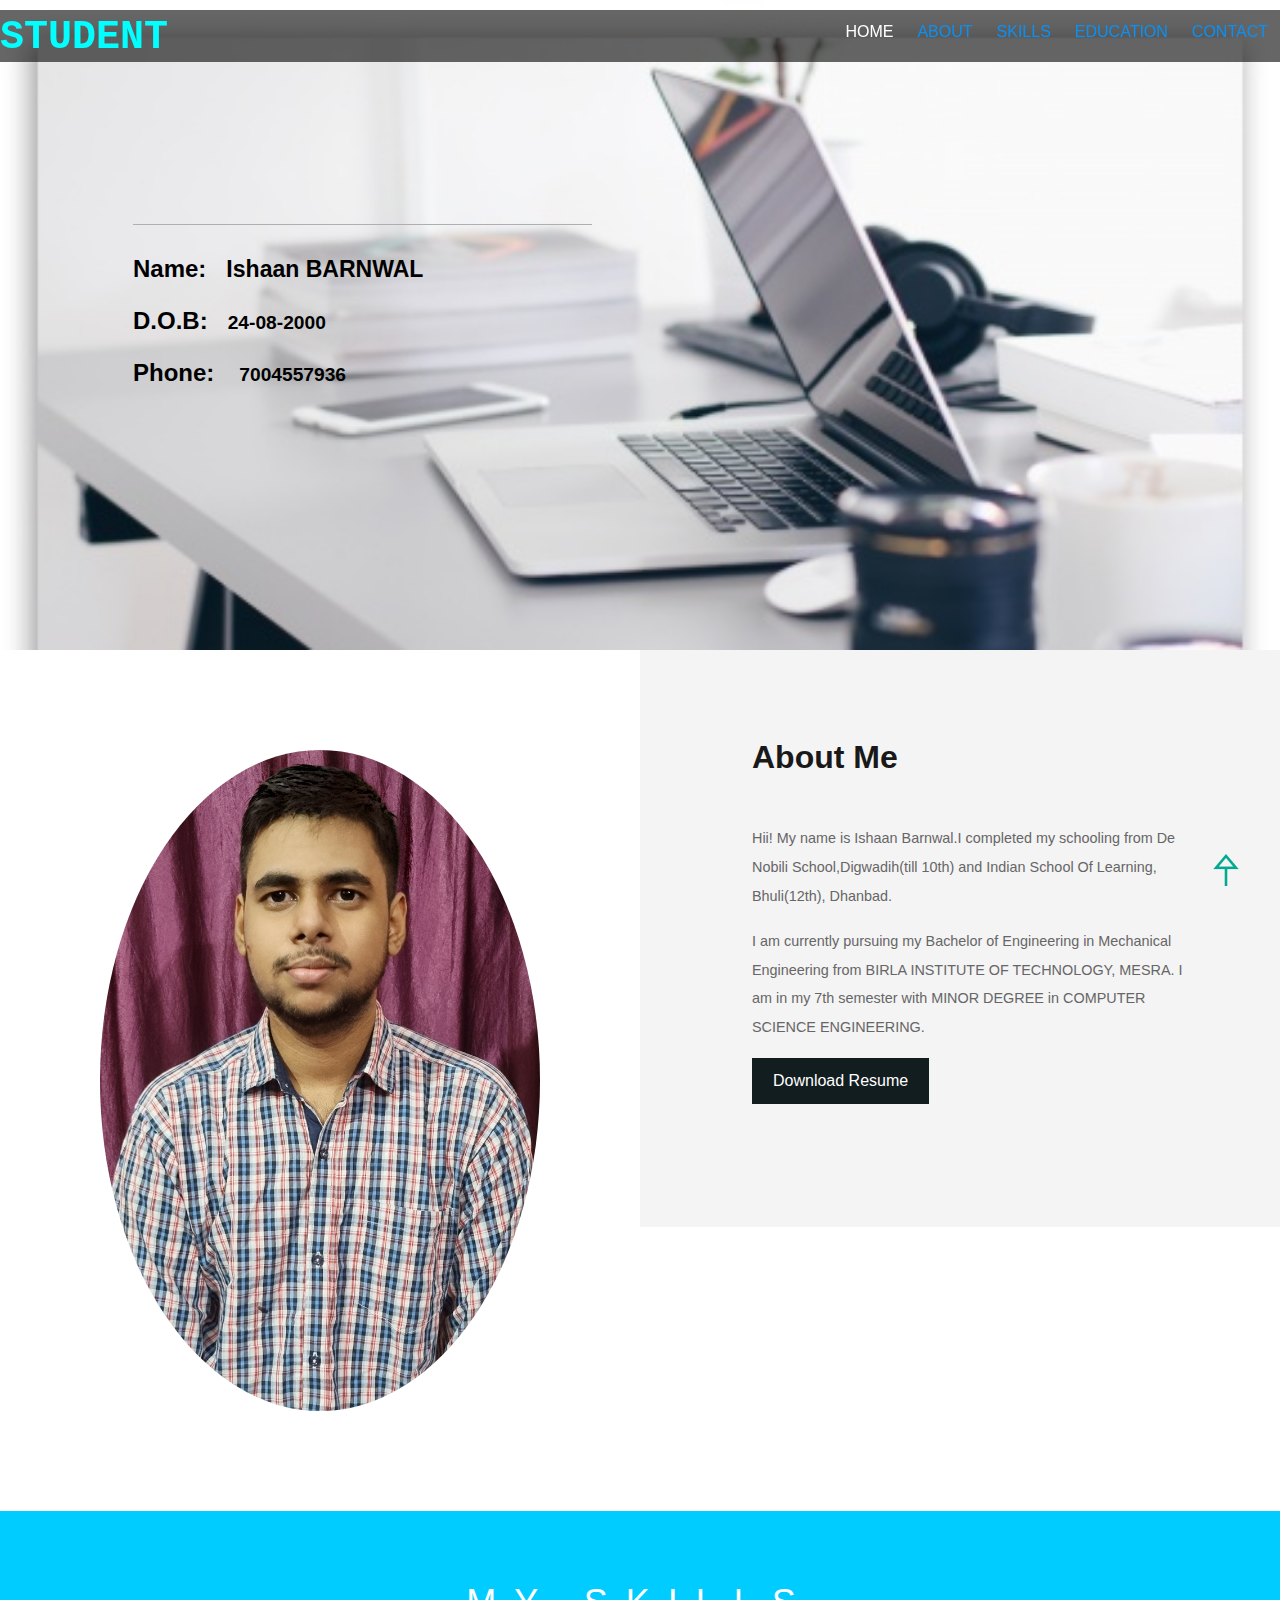
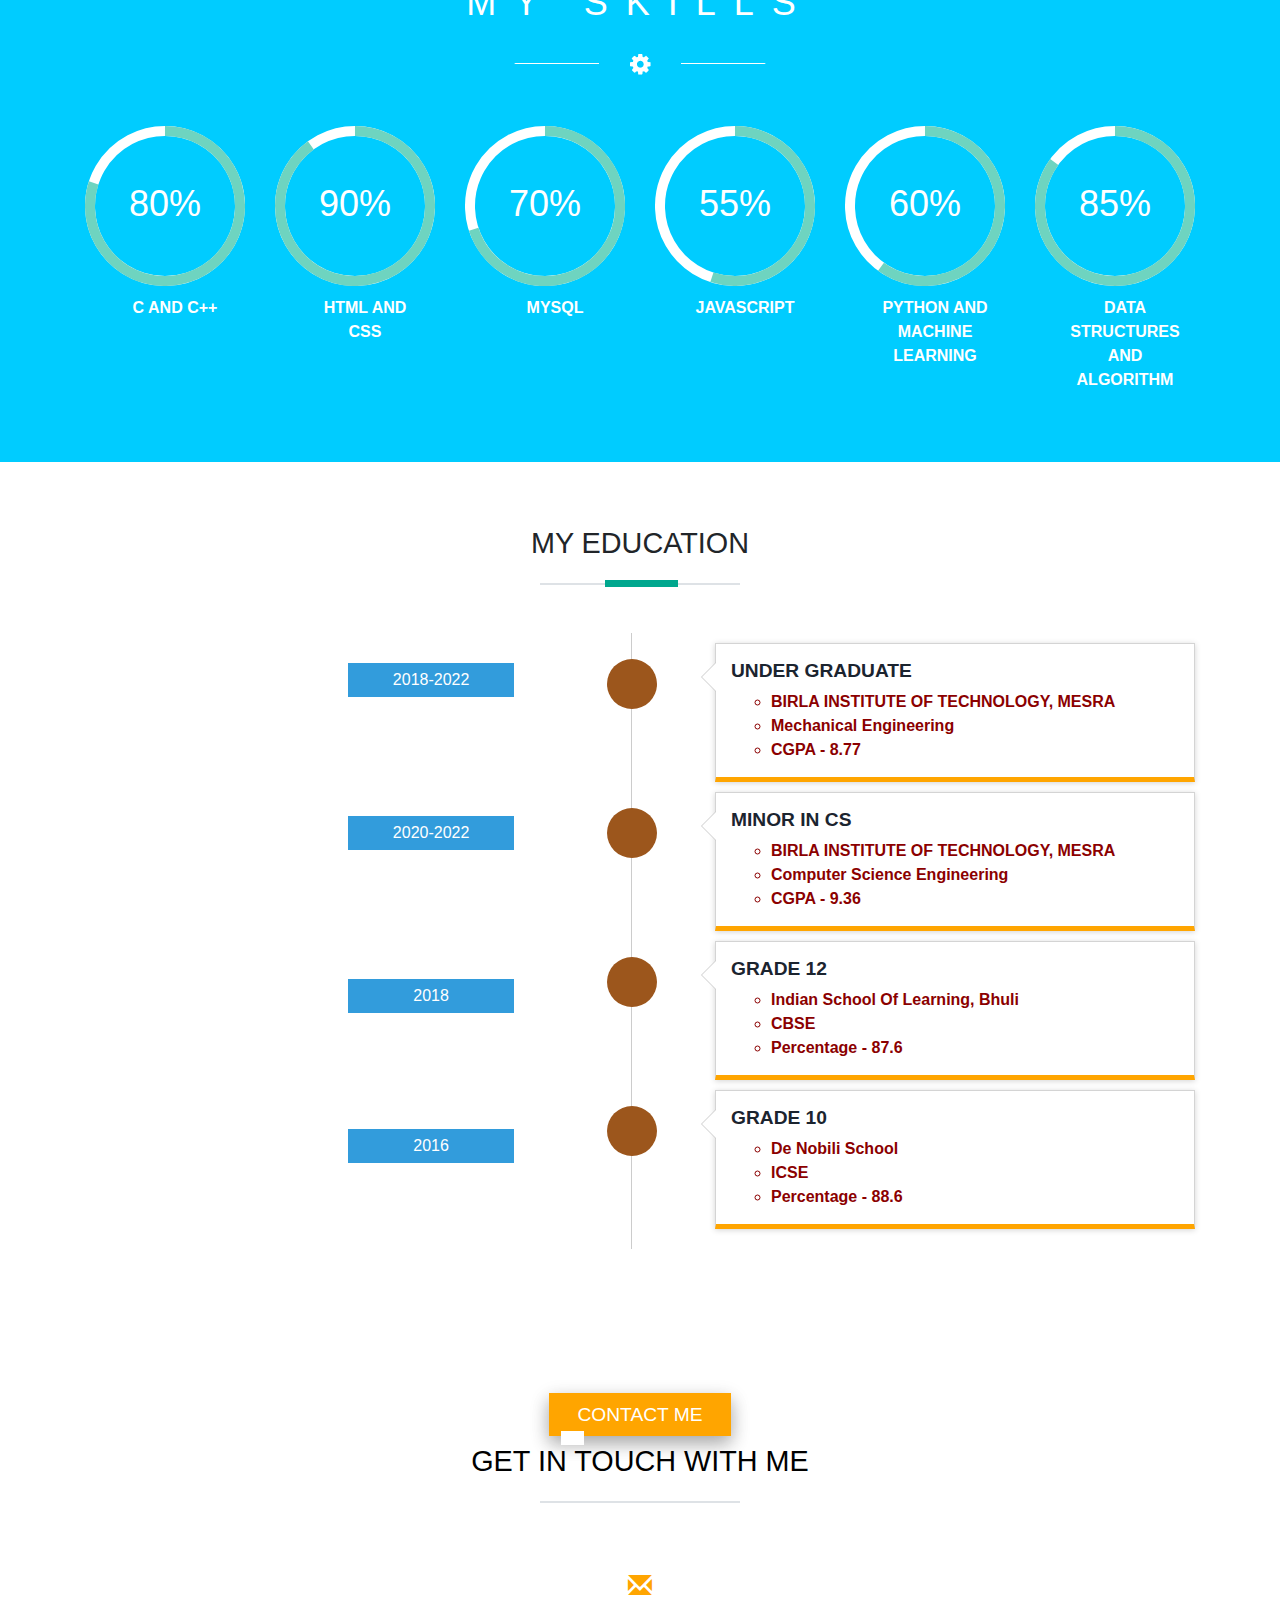
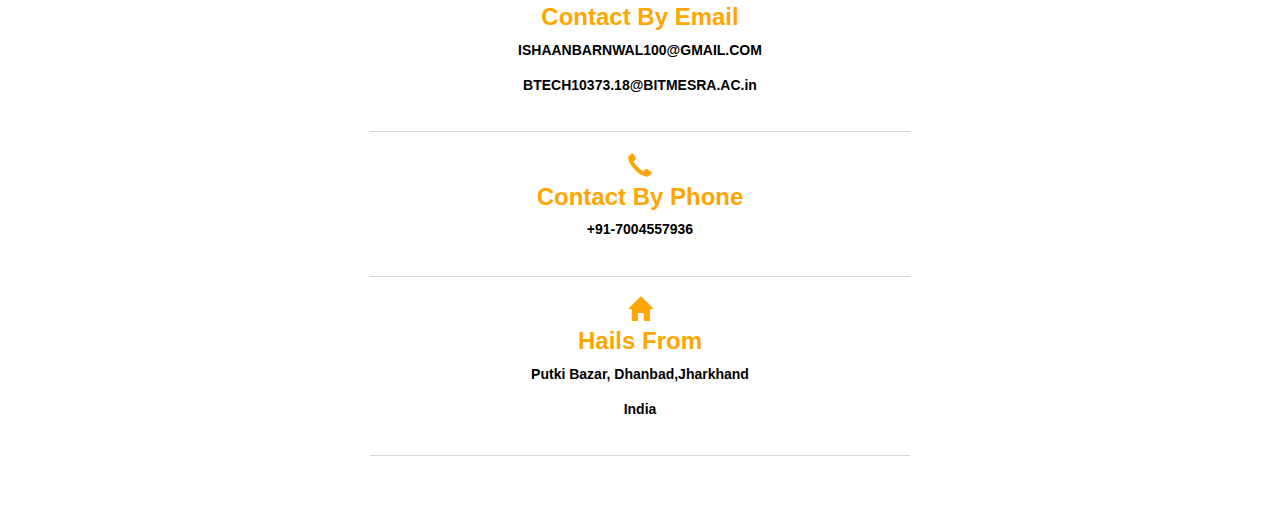
==== commit f990087d: "Update index.html" ====
--- a/index.html
+++ b/index.html
@@ -5,6 +5,7 @@
 <title>Myprofile page</title>
 <link href="css/bootstrap.css" rel='stylesheet' type='text/css' />
 <link href="favicon.png" rel="icon" type="image/png" />
+<meta name="viewport" content="width=device-width, initial-scale=1.0">
 <link rel="stylesheet" href="https://maxcdn.bootstrapcdn.com/bootstrap/4.3.1/css/bootstrap.min.css">
 <script src="https://ajax.googleapis.com/ajax/libs/jquery/3.3.1/jquery.min.js"></script>
 <script src="https://maxcdn.bootstrapcdn.com/bootstrap/4.3.1/js/bootstrap.min.js"></script>
--- a/css/image1.css
+++ b/css/image1.css
@@ -168,7 +168,7 @@
     text-transform: uppercase;
 }
 ul.address {
-    margin-top: 2em;
+    margin-top: 2rem;
     border-top: 1px solid #AFAFAF;
     padding-top: 0.5em;
 }
@@ -177,13 +177,13 @@
 }
 ul.address li ul.address-text li {
     display: inline-block;
-    font-size: 1em;
+    font-size: 100%;
     color:black;
-    margin-top: 1em;
-	font-weight: 500;
+    margin-top: 1rem;
+	  font-weight: 500;
 }
 ul.address li ul.address-text li:nth-child(1){
-	width: 20%;
+	width: auto;
 }
 ul.address li ul.address-text li a {
     color: #fff;
@@ -194,7 +194,7 @@
 }
 ul.address-text b {
     color:black;
-	font-size:1.5em;
+	font-size:1.5rem;
 }
 /*--social-icons--*/
 ul.social-icons{
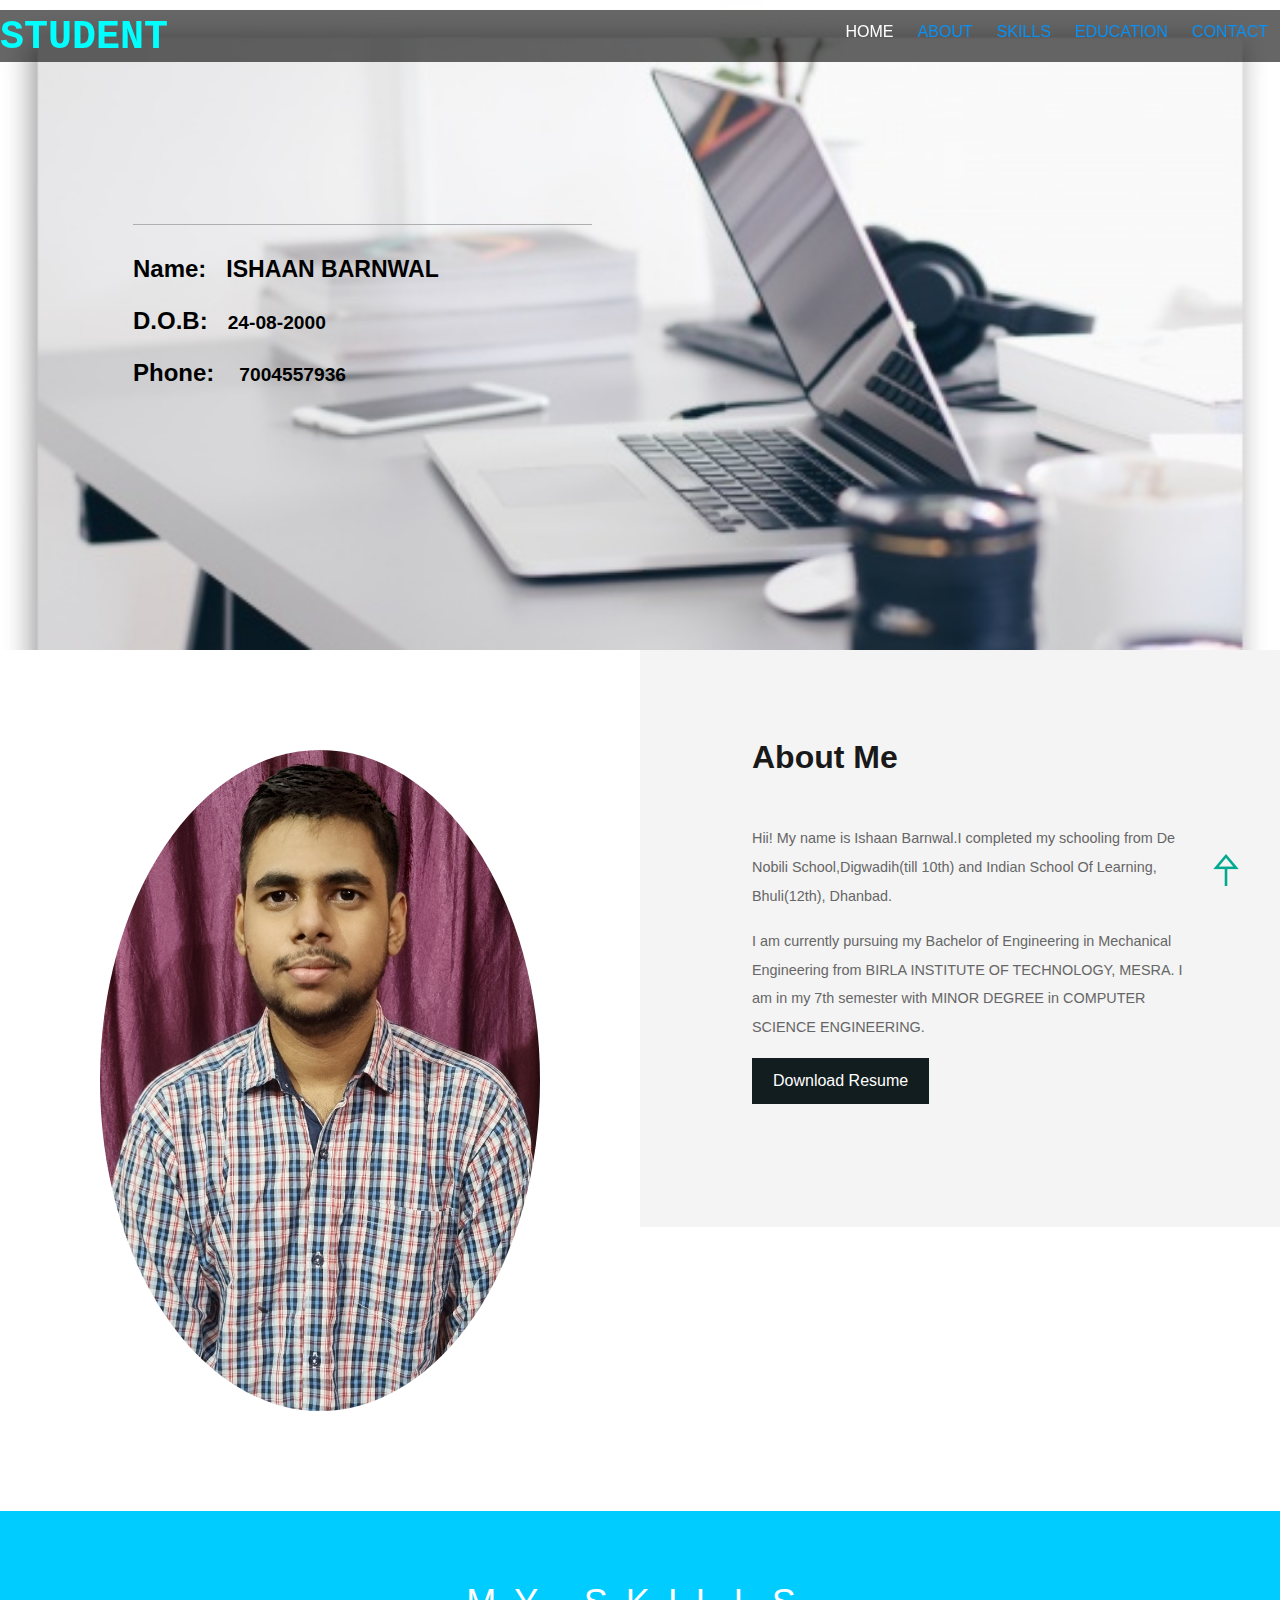
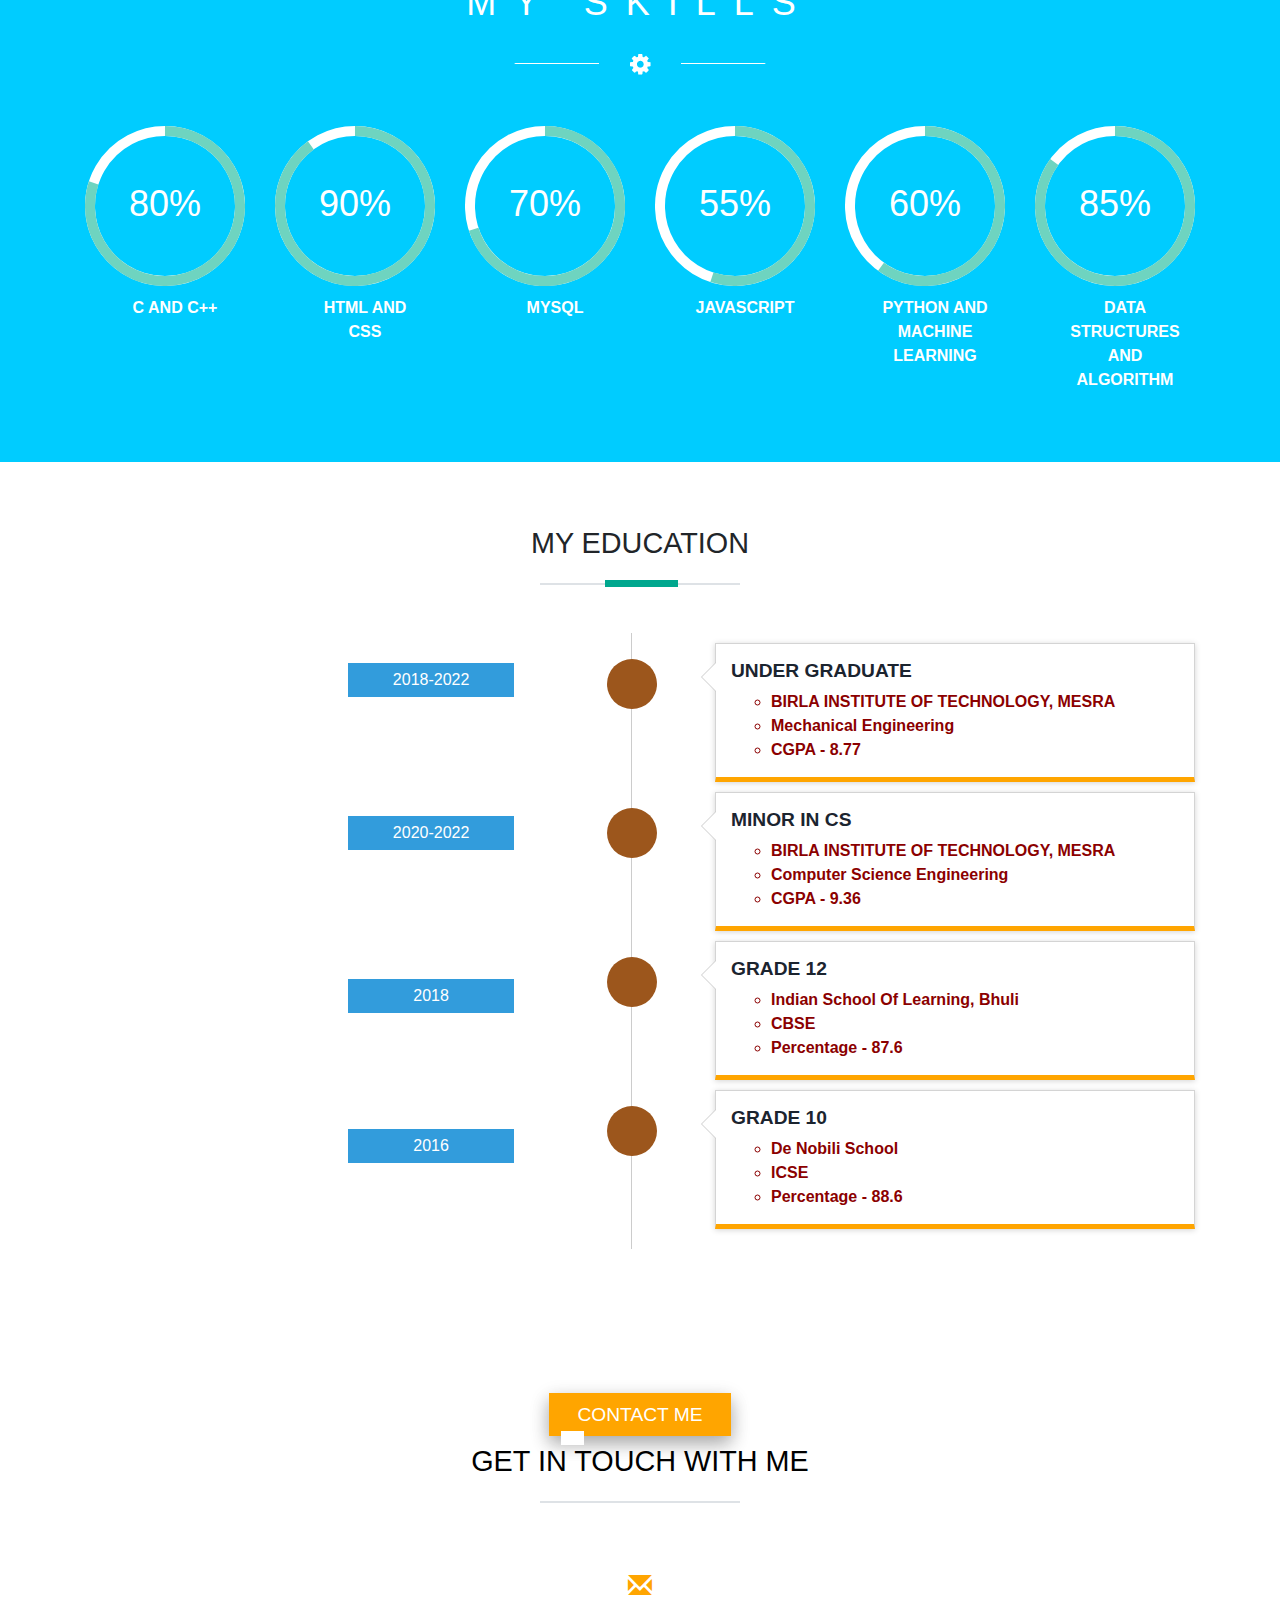
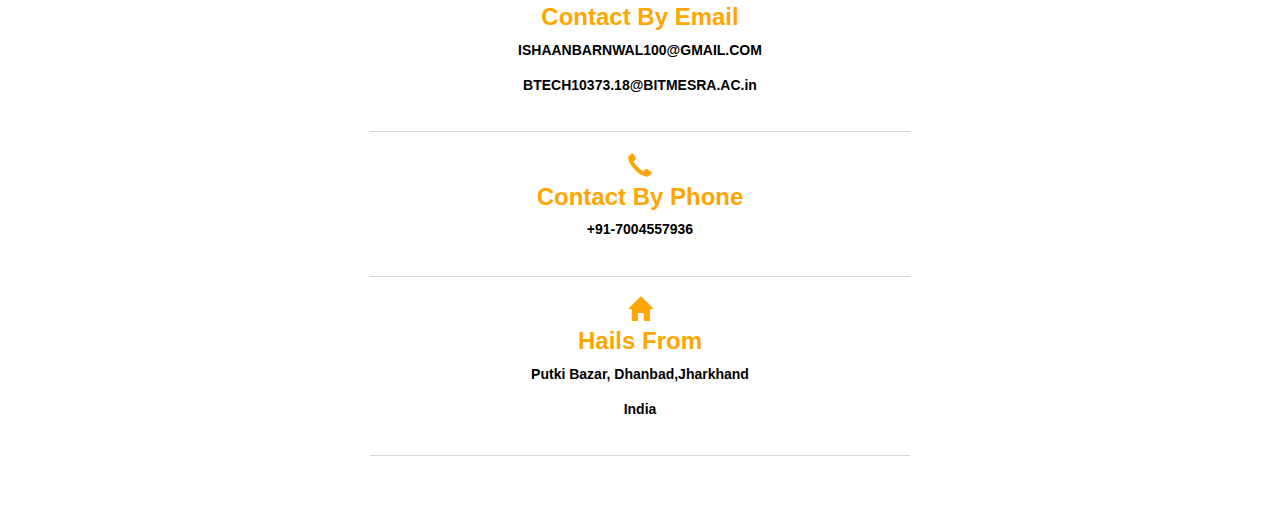
==== commit 2cf0bac5: "Update index.html" ====
--- a/index.html
+++ b/index.html
@@ -76,7 +76,7 @@
 
 						<li>
 							<ul class="address-text">
-							<li><b>Name: </b><li style="font-weight:bold;padding-left: 20px; font-size: 120%">Ishaan BARNWAL</li></li>
+							<li><b>Name: </b><li style="font-weight:bold;padding-left: 20px; font-size: 120%">ISHAAN BARNWAL</li></li>
 							</ul>
 						</li>
 						<li>
